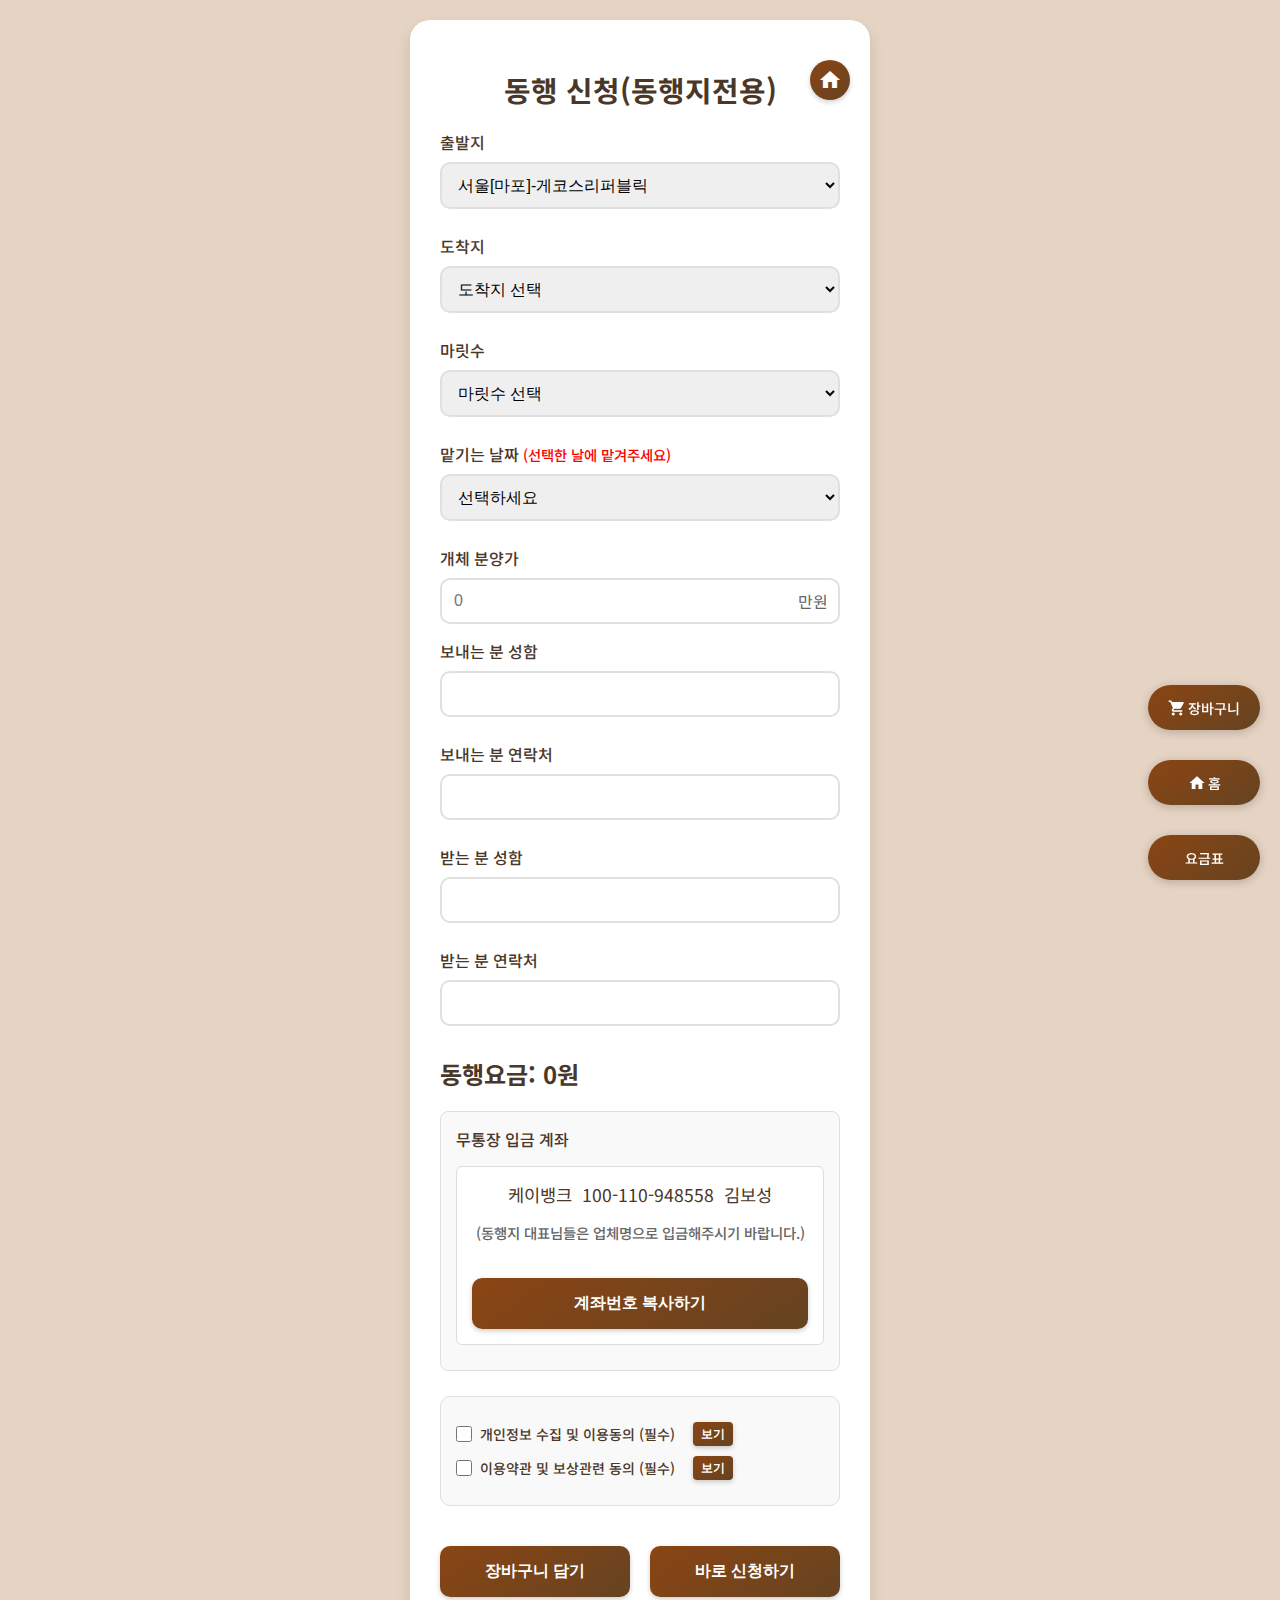
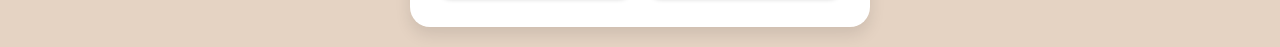
==== partner.html @ fe483f86 "Update partner.html" ====
<!DOCTYPE html>
<html lang="ko">
<head>
    <meta charset="UTF-8">
    <meta name="viewport" content="width=device-width, initial-scale=1.0">
    <title>동행 신청(동행지전용)</title>
    <link href="https://fonts.googleapis.com/css2?family=Noto+Sans+KR:wght@400;500;700&display=swap" rel="stylesheet">
    <link href="https://fonts.googleapis.com/icon?family=Material+Icons" rel="stylesheet">
    <style>
        :root {
            --main-bg: #e5d3c3;
            --form-bg: #ffffff;
            --button-gradient: linear-gradient(145deg, #8B4513, #654321);
            --text: #4a3728;
            --button-hover: linear-gradient(145deg, #654321, #8B4513);
            --accent: #ff8c42; /* 추가된 부분 */
        }

        body {
            font-family: 'Noto Sans KR', sans-serif;
            background-color: var(--main-bg);
            color: var(--text);
            margin: 0;
            padding: 0;
            display: flex;
            justify-content: center;
            align-items: center;
            min-height: 100vh;
        }

        .container {
            position: relative;
            background-color: var(--form-bg);
            padding: 30px;
            border-radius: 20px;
            box-shadow: 0 8px 16px rgba(0,0,0,0.1);
            width: 90%;
            max-width: 400px;
            margin: 20px;
        }

        h1 {
            font-size: 1.8em;
            margin-bottom: 20px;
            text-align: center;
            color: var(--text);
        }

        label {
            display: block;
            margin: 15px 0 8px;
            color: var(--text);
            font-weight: 500;
        }

        select, input[type="text"], input[type="tel"] {
            width: 100%;
            padding: 12px;
            margin-bottom: 10px;
            border: 2px solid #e0e0e0;
            border-radius: 10px;
            box-sizing: border-box;
            font-size: 16px;
            transition: all 0.3s ease;
        }

        select:focus, input:focus {
            border-color: var(--accent);
            outline: none;
            box-shadow: 0 0 0 3px rgba(255,140,66,0.2);
        }

        button {
            width: 100%;
            padding: 15px;
            background: var(--button-gradient);
            color: white;
            border: none;
            border-radius: 10px;
            cursor: pointer;
            font-size: 16px;
            font-weight: 600;
            transition: all 0.3s ease;
            margin-top: 20px;
            box-shadow: 0 2px 5px rgba(0,0,0,0.2);
        }

        button:hover {
            background: var(--button-hover);
            transform: translateY(-2px);
            box-shadow: 0 4px 8px rgba(0,0,0,0.3);
        }

        .view-terms {
            margin-left: 10px;
            padding: 2px 8px;
            background: var(--button-gradient);
            color: white;
            border: none;
            border-radius: 4px;
            font-size: 12px;
            cursor: pointer;
            transition: all 0.3s ease;
            width: auto;
            height: 24px;
            line-height: 20px;
            margin-top: 0;
        }

        .account-info {
            margin: 15px 0 25px;
            padding: 15px;
            background-color: #f9f9f9;
            border: 1px solid #e0e0e0;
            border-radius: 8px;
        }

        .account-info p {
            margin: 0 0 15px 0;
            font-weight: 500;
        }

        .copy-account {
            margin: 10px 0;
            padding: 15px;
            background-color: white;
            border: 1px solid #ddd;
            border-radius: 6px;
        }

        .account-number {
            display: flex;
            justify-content: center;
            align-items: center;
            gap: 10px;
            margin-bottom: 15px;
            font-size: 1.1em;
        }

        .account-notice {
            text-align: center;
            color: #666;
            margin: 5px 0 10px;
            font-size: 0.9em;
        }

        .price-input-container {
            position: relative;
            display: flex;
            align-items: center;
            margin-bottom: 10px;
        }

        .price-input-container input {
            margin-bottom: 0;
            padding-right: 45px;
        }

        .price-unit {
            position: absolute;
            right: 12px;
            color: #666;
        }

        .terms-container {
            margin: 20px 0;
            padding: 15px;
            border: 1px solid #e0e0e0;
            border-radius: 10px;
            background-color: #f9f9f9;
        }

        .terms-item {
            margin: 10px 0;
            display: flex;
            align-items: center;
            gap: 8px;
        }

        .terms-item input[type="checkbox"] {
            margin: 0;
            width: 16px;
            height: 16px;
        }

        .terms-item label {
            margin: 0;
            font-size: 14px;
        }

        .modal {
            display: none;
            position: fixed;
            top: 0;
            left: 0;
            width: 100%;
            height: 100%;
            background-color: rgba(0,0,0,0.5);
            z-index: 1000;
        }

        .modal-content {
            position: relative;
            background-color: #fff;
            margin: 2% auto;
            padding: 20px;
            width: 80%;
            max-width: 500px;
            border-radius: 10px;
            max-height: 80vh;
            overflow-y: auto;
        }

        .modal-close-btn {
            position: sticky;
            bottom: 0;
            width: 100%;
            padding: 15px;
            background: var(--button-gradient);
            color: white;
            border: none;
            border-radius: 10px;
            cursor: pointer;
            margin-top: 20px;
        }

        .modal-text {
            margin-bottom: 20px;
            padding-bottom: 20px;
        }

        @media screen and (max-width: 768px) {
            .container {
                width: 95%;
                margin: 10px auto;
                padding: 20px 15px;
            }

            body {
                padding: 10px 0;
            }

            h1 {
                font-size: 1.6em;
                margin-top: 25px;
            }

            select, input[type="text"], input[type="tel"] {
                padding: 10px;
                font-size: 14px;
            }

            .home-button {
                width: 35px;
                height: 35px;
                top: 15px;
                right: 15px;
            }

            .material-icons {
                font-size: 20px;
            }

            .modal-content {
                width: 95%;
                margin: 10px auto;
                padding: 15px;
                max-height: 85vh;
            }

            .account-info {
                padding: 12px;
                margin: 12px 0 20px;
            }

            .terms-container {
                padding: 12px;
                margin: 15px 0;
            }

            .confirmation-notice {
                padding: 15px;
                margin: 15px 0;
            }

            button {
                padding: 12px;
            }

            .view-terms {
                padding: 1px 6px;
                height: 22px;
            }
        }

        @media screen and (max-width: 320px) {
            .container {
                padding: 15px 10px;
            }

            h1 {
                font-size: 1.4em;
            }

            select, input[type="text"], input[type="tel"] {
                font-size: 13px;
            }
        }

        .close {
            position: absolute;
            right: 20px;
            top: 20px;
            font-size: 28px;
            font-weight: bold;
            cursor: pointer;
        }

        .modal-buttons {
            position: sticky;
            bottom: 0;
            background: white;
            padding-top: 15px;
            margin-top: 20px;
            border-top: 1px solid #eee;
        }

        .confirmation-notice {
            margin: 20px 0;
            padding: 20px;
            background: #fff;
            border-radius: 10px;
            border: 1px solid #e0e0e0;
        }

        .notice-list {
            margin-bottom: 20px;
        }

        .notice-item {
            margin-bottom: 12px;
            line-height: 1.5;
            color: #333;
            padding-left: 20px;
            position: relative;
        }

        .notice-item:last-child {
            margin-bottom: 0;
        }

        .confirm-checkbox {
            margin-top: 15px;
            padding-top: 15px;
            border-top: 1px solid #eee;
        }

        .checkbox-label {
            display: flex;
            align-items: center;
            gap: 10px;
            cursor: pointer;
        }

        .checkbox-label input[type="checkbox"] {
            width: 18px;
            height: 18px;
        }

        .checkbox-label span {
            font-weight: 500;
            color: #333;
        }

        .store-info {
            color: #ff0000;
            font-size: 0.9em;
            margin-top: 5px;
            margin-bottom: 15px;
        }

        .arrival-notice {
            color: #ff0000;
            font-size: 0.9em;
            margin-top: 5px;
            margin-bottom: 15px;
        }

        .home-button {
            position: absolute;
            top: 20px;
            right: 20px;
            background: var(--button-gradient);
            color: white;
            width: 40px;
            height: 40px;
            border-radius: 50%;
            display: flex;
            justify-content: center;
            align-items: center;
            cursor: pointer;
            box-shadow: 0 2px 5px rgba(0,0,0,0.2);
            transition: all 0.3s ease;
            border: none;
        }

        .home-button:hover {
            transform: translateY(-2px);
            box-shadow: 0 4px 8px rgba(0,0,0,0.3);
            background: var(--button-hover);
        }

        .material-icons {
            font-size: 24px;
        }

        .floating-buttons {
            position: fixed;
            right: 20px;
            bottom: 20px;
            display: flex;
            flex-direction: column;
            gap: 10px;
            z-index: 1000;
        }

        .floating-button {
            width: auto;
            height: 45px;
            padding: 0 20px;
            border-radius: 25px;
            background: var(--button-gradient);
            color: white;
            border: none;
            display: flex;
            justify-content: center;
            align-items: center;
            cursor: pointer;
            box-shadow: 0 2px 10px rgba(0,0,0,0.2);
            transition: all 0.3s ease;
            font-size: 14px;
            font-weight: 500;
            font-family: 'Noto Sans KR', sans-serif;
        }

        .floating-button .material-icons {
            font-size: 18px;
            margin-right: 2px;
        }

        .floating-button.apply-btn {
            width: auto;
            padding: 0 20px;
            font-size: 14px;
            font-weight: 500;
            font-family: 'Noto Sans KR', sans-serif;
        }

        @media screen and (min-width: 769px) {
            .floating-buttons {
                display: none;  /* PC에서는 숨김 */
            }
        }

        @media screen and (max-width: 768px) {
            .home-button {
                display: none;  /* 모바일에서는 기존 홈버튼 숨김 */
            }
            
            .floating-buttons {
                bottom: 30px;
                right: 20px;
            }

            .floating-button {
                height: 40px;
                padding: 0 15px;
            }

            .floating-button.apply-btn {
                height: 45px;
                padding: 0 15px;
            }

            .floating-button .material-icons {
                font-size: 20px;
            }
        }

        /* 기존 스타일... */
        
        .spinner-overlay {
            display: none;
            position: fixed;
            top: 0;
            left: 0;
            width: 100%;
            height: 100%;
            background-color: rgba(0, 0, 0, 0.5);
            z-index: 9999;
            justify-content: center;
            align-items: center;
        }

        .spinner {
            width: 50px;
            height: 50px;
            border: 5px solid #f3f3f3;
            border-top: 5px solid #8B4513;
            border-radius: 50%;
            animation: spin 1s linear infinite;
        }

        @keyframes spin {
            0% { transform: rotate(0deg); }
            100% { transform: rotate(360deg); }
        }

        .cart-button {
            background: var(--button-gradient);
            margin-right: 10px;
        }

        .cart-panel {
            display: none;
            position: fixed;
            right: 20px;
            top: 50%;
            transform: translateY(-50%);
            background: white;
            padding: 20px;
            border-radius: 10px;
            box-shadow: 0 0 15px rgba(0,0,0,0.2);
            max-width: 400px;
            max-height: 80vh;
            overflow-y: auto;
            z-index: 1000;
        }

        .cart-item {
            border-bottom: 1px solid #eee;
            padding: 10px 0;
            margin-bottom: 10px;
        }

        .cart-item-controls {
            display: flex;
            justify-content: flex-end;
            gap: 10px;
            margin-top: 10px;
        }

        .cart-badge {
            position: absolute;
            top: -5px;
            right: -5px;
            background: red;
            color: white;
            border-radius: 50%;
            width: 20px;
            height: 20px;
            display: flex;
            align-items: center;
            justify-content: center;
            font-size: 12px;
        }

        .cart-toggle {
            position: fixed;
            right: 20px;
            top: 50%;
            transform: translateY(-50%);
            background: var(--button-gradient);
            color: white;
            border: none;
            border-radius: 50%;
            width: 50px;
            height: 50px;
            cursor: pointer;
            display: flex;
            align-items: center;
            justify-content: center;
            z-index: 1001;
        }

        .progress-bar {
            display: none;
            position: fixed;
            top: 0;
            left: 0;
            width: 100%;
            height: 4px;
            background: #f0f0f0;
            z-index: 1002;
        }

        .progress-bar-fill {
            height: 100%;
            background: var(--accent);
            width: 0;
            transition: width 0.3s ease;
        }

        /* cart-toggle 버튼 스타일 수정 */
        .cart-toggle {
            display: none; /* 기본적으로 숨김 */
        }

        /* cart-panel 스타일 수정 */
        .cart-panel {
            display: none;
            position: fixed;
            left: 50%;
            top: 50%;
            transform: translate(-50%, -50%);
            background: white;
            padding: 20px;
            border-radius: 10px;
            box-shadow: 0 0 15px rgba(0,0,0,0.2);
            max-width: 90%;
            width: 400px;
            max-height: 80vh;
            overflow-y: auto;
            z-index: 1000;
        }

        /* floating-buttons 수정 */
        .floating-buttons {
            position: fixed;
            right: 20px;
            bottom: 20px;
            display: flex;
            flex-direction: column;
            gap: 10px;
            z-index: 1000;
        }

        .floating-button {
            width: auto;
            height: 45px;
            padding: 0 20px;
            border-radius: 25px;
            background: var(--button-gradient);
            color: white;
            border: none;
            display: flex;
            justify-content: center;
            align-items: center;
            cursor: pointer;
            box-shadow: 0 2px 10px rgba(0,0,0,0.2);
            transition: all 0.3s ease;
            font-size: 14px;
            font-weight: 500;
            font-family: 'Noto Sans KR', sans-serif;
        }

        .floating-button.cart-btn {
            order: -1; /* 장바구니 버튼을 맨 위로 */
        }

        @media screen and (max-width: 768px) {
            .cart-toggle {
                display: none; /* 기존 장바구니 토글 버튼 숨김 */
            }
            
            .floating-buttons {
                bottom: 30px;
                right: 20px;
            }

            .floating-button {
                height: 40px;
                padding: 0 15px;
            }

            .floating-button.cart-btn {
                height: 45px;
                padding: 0 15px;
            }
        }
    </style>
</head>
<body>
    <div class="progress-bar">
        <div class="progress-bar-fill"></div>
    </div>

    <div class="cart-panel">
        <h3>장바구니</h3>
        <div class="cart-items"></div>
        <div class="cart-total"></div>
        <button onclick="submitAllOrders()" class="modal-close-btn" style="margin-top: 20px;">전체 신청하기</button>
    </div>

    <div class="spinner-overlay">
        <div class="spinner"></div>
    </div>
    <div class="container">
        <button onclick="location.href='https://happymove.co.kr'" class="home-button">
            <span class="material-icons">home</span>
        </button>
        <h1>동행 신청(동행지전용)</h1>
        
        <label for="option1">출발지</label>
        <select id="option1" onchange="handleSelectionChange()">
            <option value="MT-MP-01">서울[마포]-게코스리퍼블릭</option>
            <option value="MT-GN-01">서울[강남]-게코스리퍼블릭</option>
            <option value="MT-EP-01">서울[은평]-더부쉬</option>
            <option value="MT-GSMG-01">서울[마곡]-파충류샵 갈눈</option>
            <option value="MT-YC-01">서울[양천]-렙타일가든</option>
            <option value="MT-GCG-01">서울[금천]-크레인</option>
            <option value="MT-GB-01">서울[강북]-렉사리움</option>
            <option value="MT-SBG-01">서울[성북]-렙타일인컬러</option>
            <option value="MT-IS-01">경기[일산]-크레방</option>
            <option value="MT-DYG-01">경기[덕양]-노랑너랑도마뱀</option>
            <option value="MT-GP-01">경기[김포]-게코피아2호점</option>
            <option value="MT-GR-01">경기[구리]-제이콥슨</option>
            <option value="MT-NYJ-01">경기[남양주]-플랜티멀</option>
            <option value="MT-SN-01">경기[성남]-렙타일아트뮤지엄 성남점</option>
            <option value="MT-SNBD-01">경기[분당]-비틀즈게코</option>
            <option value="MT-BC-01">경기[부천]-저스트팜</option>
            <option value="MT-SH-01">경기[시흥]-와이엔케이렙타일</option>
            <option value="MT-AS-01">경기[안산]-크레넬제이</option>
            <option value="MT-AYDA-01">경기[안양]-희온크레</option>
            <option value="MT-YI-01">경기[용인]-렙틸리스 용인점</option>
            <option value="MT-SW-01">경기[수원]-렙틸리스 수원AK점</option>
            <option value="MT-HS-01">경기[화성]-렙틸리스 화성점</option>
            <option value="MT-PT-01">경기[평택]-5G크레</option>
            <option value="MT-GY-01">인천[계양]-위드게코</option>
            <option value="MT-ND-01">인천[남동]-게코피아1호점</option>
            <option value="MT-SGRU-01">인천[서구]-도마뱀라이프 루원시티점</option>
            <option value="MT-CULA-01">인천[청라]-크레그램</option>
            <option value="GW-CC-01">강원[춘천]-핌프렙타일</option>
            <option value="CB-CJ-01">충북[청주]-킹크레</option>
            <option value="CN-CA-01">충남[천안]-링크쥬</option>
            <option value="DJ-SG-01">대전[서구]-히스</option>
            <option value="DJ-YS-01">대전[유성]-안녕도마뱀</option>
            <option value="GJ-BG-01">광주[북구]-렙타일아트뮤지엄 광주점</option>
            <option value="GJ-GSG-01">광주[광산구]-안녕크레 파충류샵</option>
            <option value="GJ-JJ-01">전북[전주]-플러스렙타일</option>
            <option value="JB-IKSAN-01">전북[익산]-방구석도마뱀</option>
            <option value="WD-WD-01">전남[완도]-쭌이네</option>
            <option value="YE-SC-01">전남[순천]-정글박스</option>
            <option value="YE-YS-01">전남[여수]-렙타일아트뮤지엄 여수점</option>
            <option value="DG-SS-01">대구[수성]-대구곤충마트</option>
            <option value="DG-SGGS-01">대구[서구]-렙타일아트뮤지엄 대구점</option>
            <option value="DG-DSG-01">대구[달성]-크레패밀리하우스</option>
            <option value="DG-GM-01">경북[구미]-렙타일아트뮤지엄 구미점</option>
            <option value="DG-GSS-01">경북[경산]-안경쓴도마뱀</option>
            <option value="BS-YS-01">경남[양산]-렙타일아트뮤지엄 양산점</option>
            <option value="UL-CW-01">경남[창원]-크레노바</option>
            <option value="UL-JJMD-01">경남[진주]-크레가치</option>
            <option value="UL-BG-01">울산[북구]-젤리팜코리아</option>
            <option value="BS-GJZ-01">부산[정관]-와우펫앤쥬 기장점</option>
            <option value="BS-BG-01">부산[북구]-파충류샵</option>
            <option value="BS-BSJG-01">부산[부산진구]-나뭇잎마을 부산점</option>
            <option value="BS-HU-01">부산[해운대]-렙토날드</option>                                    
            <option value="JJ-JJ-01">제주[제주]-렙타일아트뮤지엄 제주점</option>
            
            
            
        </select>
        <div id="store1Info" class="store-info"></div>

        <label for="option2">도착지</label>
        <select id="option2" onchange="handleSelectionChange()">
            <option value="">도착지 선택</option>
            <option value="MT-MP-01">서울[마포]-게코스리퍼블릭</option>
            <option value="MT-GN-01">서울[강남]-게코스리퍼블릭</option>
            <option value="MT-EP-01">서울[은평]-더부쉬</option>
            <option value="MT-GSMG-01">서울[마곡]-파충류샵 갈눈</option>
            <option value="MT-YC-01">서울[양천]-렙타일가든</option>
            <option value="MT-GCG-01">서울[금천]-크레인</option>
            <option value="MT-GB-01">서울[강북]-렉사리움</option>
            <option value="MT-SBG-01">서울[성북]-렙타일인컬러</option>
            <option value="MT-IS-01">경기[일산]-크레방</option>
            <option value="MT-DYG-01">경기[덕양]-노랑너랑도마뱀</option>
            <option value="MT-GP-01">경기[김포]-게코피아2호점</option>
            <option value="MT-GR-01">경기[구리]-제이콥슨</option>
            <option value="MT-NYJ-01">경기[남양주]-플랜티멀</option>
            <option value="MT-SN-01">경기[성남]-렙타일아트뮤지엄 성남점</option>
            <option value="MT-SNBD-01">경기[분당]-비틀즈게코</option>
            <option value="MT-BC-01">경기[부천]-저스트팜</option>
            <option value="MT-SH-01">경기[시흥]-와이엔케이렙타일</option>
            <option value="MT-AS-01">경기[안산]-크레넬제이</option>
            <option value="MT-AYDA-01">경기[안양]-희온크레</option>
            <option value="MT-YI-01">경기[용인]-렙틸리스 용인점</option>
            <option value="MT-SW-01">경기[수원]-렙틸리스 수원AK점</option>
            <option value="MT-HS-01">경기[화성]-렙틸리스 화성점</option>
            <option value="MT-PT-01">경기[평택]-5G크레</option>
            <option value="MT-GY-01">인천[계양]-위드게코</option>
            <option value="MT-ND-01">인천[남동]-게코피아1호점</option>
            <option value="MT-SGRU-01">인천[서구]-도마뱀라이프 루원시티점</option>
            <option value="MT-CULA-01">인천[청라]-크레그램</option>
            <option value="GW-CC-01">강원[춘천]-핌프렙타일</option>
            <option value="CB-CJ-01">충북[청주]-킹크레</option>
            <option value="CN-CA-01">충남[천안]-링크쥬</option>
            <option value="DJ-SG-01">대전[서구]-히스</option>
            <option value="DJ-YS-01">대전[유성]-안녕도마뱀</option>
            <option value="GJ-BG-01">광주[북구]-렙타일아트뮤지엄 광주점</option>
            <option value="GJ-GSG-01">광주[광산구]-안녕크레 파충류샵</option>
            <option value="GJ-JJ-01">전북[전주]-플러스렙타일</option>
            <option value="JB-IKSAN-01">전북[익산]-방구석도마뱀</option>
            <option value="WD-WD-01">전남[완도]-쭌이네</option>
            <option value="YE-SC-01">전남[순천]-정글박스</option>
            <option value="YE-YS-01">전남[여수]-렙타일아트뮤지엄 여수점</option>
            <option value="DG-SS-01">대구[수성]-대구곤충마트</option>
            <option value="DG-SGGS-01">대구[서구]-렙타일아트뮤지엄 대구점</option>
            <option value="DG-DSG-01">대구[달성]-크레패밀리하우스</option>
            <option value="DG-GM-01">경북[구미]-렙타일아트뮤지엄 구미점</option>
            <option value="DG-GSS-01">경북[경산]-안경쓴도마뱀</option>
            <option value="BS-YS-01">경남[양산]-렙타일아트뮤지엄 양산점</option>
            <option value="UL-CW-01">경남[창원]-크레노바</option>
            <option value="UL-JJMD-01">경남[진주]-크레가치</option>
            <option value="UL-BG-01">울산[북구]-젤리팜코리아</option>
            <option value="BS-GJZ-01">부산[정관]-와우펫앤쥬 기장점</option>
            <option value="BS-BG-01">부산[북구]-파충류샵</option>
            <option value="BS-BSJG-01">부산[부산진구]-나뭇잎마을 부산점</option>
            <option value="BS-HU-01">부산[해운대]-렙토날드</option>                                    
            <option value="JJ-JJ-01">제주[제주]-렙타일아트뮤지엄 제주점</option>
            
            
        </select>
        <div id="store2Info" class="store-info"></div>

        <label for="option3">마릿수</label>
        <select id="option3" onchange="handleSelectionChange()">
            <option value="">마릿수 선택</option>
            <option value="1">1마리</option>
            <option value="2">2마리</option>
            <option value="3">3마리</option>
            <option value="4">4마리</option>
            <option value="5-20">5~20마리</option>
        </select>

        <label for="sendDate">맡기는 날짜 <span style="color: #ff0000; font-size: 0.9em;">(선택한 날에 맡겨주세요)</span></label>
        <select id="sendDate" required>
            <option value="">맡기는 날짜 선택</option>
        </select>
        <div id="arrivalNotice" class="arrival-notice"></div>

        <label for="salePrice">개체 분양가</label>
        <div class="price-input-container">
            <input type="text" id="salePrice" placeholder="0" oninput="formatSalePrice(this)" required>
            <span class="price-unit">만원</span>
        </div>

        <label for="senderName">보내는 분 성함</label>
        <input type="text" id="senderName" required>

        <label for="senderPhone">보내는 분 연락처</label>
        <input type="tel" id="senderPhone" oninput="autoHyphen(this)" required>

        <label for="receiverName">받는 분 성함</label>
        <input type="text" id="receiverName" required>

        <label for="receiverPhone">받는 분 연락처</label>
        <input type="tel" id="receiverPhone" oninput="autoHyphen(this)" required>

        <h2 id="priceDisplay">동행요금: 0원</h2>
        
        <div class="account-info">
            <p>무통장 입금 계좌</p>
            <div class="copy-account">
                <div class="account-number">
                    <span>케이뱅크</span>
                    <span id="accountNumber">100-110-948558</span>
                    <span>김보성</span>
                </div>
                <p class="account-notice">(동행지 대표님들은 업체명으로 입금해주시기 바랍니다.)</p>
                <button onclick="copyAccount()" class="copy-btn">계좌번호 복사하기</button>
            </div>
        </div>

        <div class="terms-container">
            <div class="terms-item">
                <input type="checkbox" id="privacyCheck" required>
                <label for="privacyCheck">개인정보 수집 및 이용동의 (필수)</label>
                <button type="button" class="view-terms" onclick="openPrivacyModal()">보기</button>
            </div>
            <div class="terms-item">
                <input type="checkbox" id="termsCheck" required>
                <label for="termsCheck">이용약관 및 보상관련 동의 (필수)</label>
                <button type="button" class="view-terms" onclick="openTermsModal()">보기</button>
            </div>
        </div>

        <div style="display: flex; gap: 10px;">
            <button type="button" class="cart-button" onclick="addToCart()">장바구니 담기</button>
            <button type="button" onclick="showConfirmationModal()">바로 신청하기</button>
        </div>
    </div>
    <!-- 모달 창들 -->
    <div id="privacyModal" class="modal">
        <div class="modal-content">
            <span class="close" onclick="closePrivacyModal()">&times;</span>
            <h2>개인정보 수집과 이용에 대한 동의</h2>
            <div class="modal-text">
                <p>동행 신청 관련하여 개인정보 수집과 이용에 관한 동의를 받고자 합니다.</p>
                <p><strong>수집하는 자:</strong> 동행</p>
                <p><strong>개인정보 수집 및 이용 목적:</strong> 동행 서비스 이용</p>
                <p><strong>수집하는 개인정보 항목:</strong> 보내는 분 이름, 보내는 분 연락처, 받는 분 이름, 받는 분 연락처</p>
                <p><strong>개인정보 보유 및 이용 기간:</strong> 수집 일로부터 300일</p>
                <p class="notice">※ 귀하께서는 동의하지 않을 권리가 있습니다. 동의하지 않을 경우 서비스 이용이 제한됨을 알려드립니다.</p>
            </div>
            <button type="button" class="modal-close-btn" onclick="closePrivacyModal()">닫기</button>
        </div>
    </div>

    <div id="termsModal" class="modal">
        <div class="modal-content">
            <span class="close" onclick="closeTermsModal()">&times;</span>
            <h2>이용약관 및 보상관련 동의</h2>
            <div class="modal-text">
                <div class="terms-section">
                    <!-- 기본 약관 카테고리 -->
                    <h3>제1장 기본 약관</h3>
                    <div class="basic-terms">
                        <h4>제1조 (목적)</h4>
                        <p>본 약관은 동행(이하 "회사")이 제공하는 동행 서비스(이하 "서비스")의 이용조건 및 절차, 회사와 이용자의 권리, 의무 및 책임사항을 규정함을 목적으로 합니다.</p>
                        
                        <h4>2조 (용어의 정의)</h4>
                        <p>"동행 서비스"란 회사가 제공하는 파충류 운송 중개서비스를 의미합니다.</p>
                        
                        <h4>제3조 (약관의 효력 및 변경)</h4>
                        <ul>
                            <li>본 약관은 서비스를 이용하고자 하는 모든 이용자에 대하여 그 효력을 발생합니다.</li>
                            <li>회사는 약관의 내용을 변경할 수 있으며, 변경된 약관은 공지사항을 통하여 공시합니다.</li>
                        </ul>
                        
                        <h4>제4조 (이용자의 의무)</h4>
                        <ul>
                            <li>이용자는 신청 시 정확한 정보를 제공해야 합니다.</li>
                            <li>이용자는 동물의 안전한 운송을 위해 필요한 정보를 제공해야 합니다.</li>
                            <li>이용자는 서비스 요금을 성실히 납부해야 합니다.</li>
                        </ul>
                        
                        <h4>제5조 (서비스 이용)</h4>
                        <ul>
                            <li>서비스 신청은 온라인으로 진행됩니다.</li>
                            <li>동행 정은 회사의 운영 일정에 따라 제한될 수 있습니다.</li>
                            <li>천재지변, 기상 악화 등의 불가항력적인 사유로 서비스가 제한될 수 있습니다.</li>
                        </ul>
                    </div>

                    <!-- 보상 관련 약관 -->
                    <h3>제2장 서비스 이용 약관 - 책임 및 보상 관련 규정</h3>
                    <div class="compensation-terms">
                        <h4>1. 보상 기준</h4>
                        <p>서비스 과정에서 회사의 고의 과실 또는 중대한 주의(예: 온 유지 실패, 분실, 압박 등)로 인한 개체의 폐사에 대해서는, 거래 시 분양가와 사용자가 입력한 개체 가격 중 낮은 금액을 기준으로 보상합니다. 다만, 보상 금액은 한 주문 당 최대 200만 원을 초과하지 않습니다.</p>

                        <h4>2. 보상 제외 항</h4>
                        <p>다음과 같은 경우에는 보상이 이루어지지 않습니다:</p>
                        <ul>
                            <li>사용자가 개체의 상태를 위로 기재한 경우</li>
                            <li>개체의 선천적 질병이나 기형으로 인한 문제</li>
                            <li>천재지변, 전쟁, 폭동 등 불가항력적 사유로 인한 손실</li>
                        </ul>

                        <h4>3. 보상 청구 절차</h4>
                        <p>보상 청구는 개체 수령 후 24시간 이내에 이루어져야 하며, 수의사의 소견서 등 관련 증빙 자료를 함께 제출해야 합니다.</p>

                        <h4>4. 책임의 한계</h4>
                        <p>사용자는 픽업 이전과 목적지 도착 후의 개체 상태와 관련된 문제에 대 책임을 지며, 인 및 수령 시 개체의 건강 상태를 반드시 확해야 합니다.</p>

                        <h4>5. 건강 이상 개체 운송 제한</h4>
                        <p>픽업 시점에 건강에 상이 있는 것으로 보이는 개체는 동행 서비스를 제공하지 않으며, 해당 개체에 대한 보상은 이루어지지 않습니다.</p>

                        <h4>6. 동행지 보관 요금 관련 안내</h4>
                        <p>회사가 안내한 일정을 준수하지 않아 동행지에 개체를 추가로 보관하게 될 경우, 해당 동행지의 호텔링 서비스 요금 및 기준이 적용되며, 이에 대한 비용 부담은 회사의 책임이 아닙니다.</p>
                    </div>
                </div>
            </div>
            <button type="button" class="modal-close-btn" onclick="closeTermsModal()">닫기</button>
        </div>
    </div>

    <!-- 최종 확인 모달 추가 -->
    <div id="confirmationModal" class="modal">
        <div class="modal-content">
            <span class="close" onclick="closeConfirmationModal()">&times;</span>
            <h2>신청 내용 확인</h2>
            <div class="modal-text">
                <p><strong>출발지:</strong> <span id="confirm-departure"></span></p>
                <p><strong>도착지:</strong> <span id="confirm-arrival"></span></p>
                <p><strong>마릿수:</strong> <span id="confirm-quantity"></span></p>
                <p><strong>맡기는 날짜:</strong> <span id="confirm-date"></span></p>
                <p><strong>개체 분양가:</strong> <span id="confirm-price"></span>만원</p>
                <p><strong>보내는 분:</strong> <span id="confirm-sender"></span></p>
                <p><strong>보내는 분 연락처:</strong> <span id="confirm-sender-phone"></span></p>
                <p><strong>받는 분:</strong> <span id="confirm-receiver"></span></p>
                <p><strong>받는 분 연락처:</strong> <span id="confirm-receiver-phone"></span></p>
                <p><strong>동행요금:</strong> <span id="confirm-fee"></span></p>
            </div>
            <div class="confirmation-notice">
                <h3 style="color: red; margin-bottom: 15px;">※ 필수 확인사항</h3>
                <div class="notice-list">
                    <div class="notice-item">✓ 입력하신 정보가 모두 정확한지 확인해주세요.</div>
                    <div class="notice-item">✓ 개체 픽업 시 건강 이상이 확인될 경우, 픽업이 불가하며 예약금 환불이 어려운 점 양해 부탁드립니다.</div>
                    <div class="notice-item">✓ 델리컵(푸딩컵)에 맡기실 경우, 반드시 숨구멍을 뚫어주세요.</div>
                    <div class="notice-item">✓ 개체 맡기는 날은 월요일, 금요일에만 맡겨주셔야 하며, 동행지가 휴무일 경우 그 전날까지도 가능합니다. 그 이외의 경우 동행지에 따른 호텔링비가 청구됩니다.</div>
                    <div class="notice-item">✓ 개체를 맡기거나 찾으실 때는 동행지의 영업 시간을 미리 확인 후 방문하시는 것을 추천드립니다.</div>
                </div>
                <div class="confirm-checkbox">
                    <label class="checkbox-label">
                        <input type="checkbox" id="confirmCheck" required>
                        <span>위 필수 확인항 모두 확인하였으며 이에 동의합니다.</span>
                    </label>
                </div>
            </div>
            <div class="modal-buttons">
                <button type="button" class="modal-close-btn" onclick="finalSubmit()">확인 및 신청</button>
                <button type="button" class="modal-close-btn" onclick="closeConfirmationModal()" style="background: #666;">취소</button>
            </div>
        </div>
    </div>

    <div class="floating-buttons">
        <button onclick="toggleCart()" class="floating-button cart-btn">
            <span class="material-icons">shopping_cart</span>
            장바구니
            <span class="cart-badge" style="display: none;">0</span>
        </button>
        <button onclick="location.href='https://happymove.co.kr'" class="floating-button">
            <span class="material-icons">home</span>홈
        </button>
        <button onclick="location.href='https://bstking123.github.io/happymove/price.html'" class="floating-button">
            요금표
        </button>
    </div>

    <!-- 계좌 입금 안내 모달 추가 -->
    <div id="accountModal" class="modal">
        <div class="modal-content">
            <span class="close" onclick="closeAccountModal()">&times;</span>
            <h2>동행 신청이 완료되었습니다.</h2>
            <div class="modal-text">
                <div class="account-info" style="margin-top: 20px;">
                    <p style="font-size: 1.1em; font-weight: bold; color: #8B4513;">아래 계좌로 동행요금 <span style="color: #ff0000;">0원</span>을 입금해주세요.</p>
                    <div class="copy-account" style="margin: 20px 0;">
                        <div class="account-number">
                            <span>케이뱅크</span>
                            <span id="modalAccountNumber">100-110-948558</span>
                            <span>김보성</span>
                        </div>
                        <p class="account-notice">(동행지 대표님들은 업체명으로 입금해주시기 바랍니다.)</p>
                        <button onclick="copyAccount()" class="modal-close-btn" style="margin-top: 15px;">계좌번호 복사하기</button>
                    </div>
                    <p style="color: #ff0000; margin-top: 20px;">※ 입금 확인 후 동행이 진행됩니다.</p>
                </div>
            </div>
            <div class="modal-buttons">
                <button type="button" class="modal-close-btn" onclick="closeAccountModal()">확인</button>
            </div>
        </div>
    </div>

    <script>
        // 폼 데이터 자동 저장
        let saveTimeout;
        function autoSaveForm() {
            clearTimeout(saveTimeout);
            saveTimeout = setTimeout(() => {
                try {
                    const formData = {
                        option1: document.getElementById('option1')?.value || '',
                        option2: document.getElementById('option2')?.value || '',
                        option3: document.getElementById('option3')?.value || '',
                        sendDate: document.getElementById('sendDate')?.value || '',
                        salePrice: document.getElementById('salePrice')?.value || '',
                        senderName: document.getElementById('senderName')?.value || '',
                        senderPhone: document.getElementById('senderPhone')?.value || '',
                        receiverName: document.getElementById('receiverName')?.value || '',
                        receiverPhone: document.getElementById('receiverPhone')?.value || ''
                    };
                    localStorage.setItem('donghaengFormData', JSON.stringify(formData));
                    
                    const saveStatus = document.querySelector('.save-status');
                    if (saveStatus) {
                        saveStatus.style.display = 'block';
                        setTimeout(() => {
                            if (saveStatus) {  // 타이머 실행 시점에도 존재하는지 확인
                                saveStatus.style.display = 'none';
                            }
                        }, 2000);
                    }
                } catch (error) {
                    console.error('자동 저장 중 오류 발생:', error);
                }
            }, 1000);
        }

        // 폼 데이터 복구
        function restoreFormData() {
            const savedData = localStorage.getItem('donghaengFormData');
            if (savedData) {
                const formData = JSON.parse(savedData);
                Object.keys(formData).forEach(key => {
                    const element = document.getElementById(key);
                    if (element) element.value = formData[key];
                });
                handleSelectionChange();
            }
        }

        // 날짜 옵션 설정
        function setupDateOptions() {
            const dateSelect = document.getElementById('sendDate');
            const option1 = document.getElementById('option1');
            const option2 = document.getElementById('option2');
            const today = new Date();
            today.setHours(0, 0, 0, 0);
            
            // twoWeeksLater 변수를 함수 시작 부분에서 정의
            const twoWeeksLater = new Date(today);
            twoWeeksLater.setDate(today.getDate() + 14);
            
            dateSelect.innerHTML = '<option value="">선택하세요</option>';

            function isJejuDeparture() {
                return option1.value.startsWith('JJ-');
            }

            function isJejuArrival() {
                return option2.value.startsWith('JJ-');
            }

            function isWandoYeosuInvolved() {
                return option1.value.startsWith('WD-') || option2.value.startsWith('WD-') ||
                       option1.value.startsWith('YE-') || option2.value.startsWith('YE-');
            }

            function isBlockedDate(date) {
                // 설연휴는 이미 지났으므로 제거
                
                // 2025년 3월 7일 차단 (이미 1회 운송 완료) - 제주도 출발이나 도착인 경우에만
                if (date.getFullYear() === 2025 && 
                    date.getMonth() === 2 && // JavaScript에서 월은 0부터 시작 (3월은 2)
                    date.getDate() === 7 && 
                    (isJejuDeparture() || isJejuArrival())) {
                    return true;
                }
                
                // 2025년 3월 9일 차단 - 제주도 출발인 경우에만
                if (date.getFullYear() === 2025 && 
                    date.getMonth() === 2 && // JavaScript에서 월은 0부터 시작 (3월은 2)
                    date.getDate() === 9 && 
                    isJejuDeparture()) {
                    return true;
                }
                
                return false;
            }

            const daysToShow = 30; // 모든 지역 한 달(30일)로 통일

            function isWandoToJeju() {
                return option1.value.startsWith('WD-') && option2.value.startsWith('JJ-');
            }

            // 제주 도착 시 출발지의 휴무일을 확인하는 함수
            function getDepartureHoliday() {
                const option1Value = option1.value;
                return storeInfo[option1Value]?.holiday;
            }

            function isFirstFridayOfMonth(date) {
                const firstDayOfMonth = new Date(date.getFullYear(), date.getMonth(), 1);
                let firstFriday = new Date(firstDayOfMonth);
                
                // 첫 번째 금요일 찾기
                while (firstFriday.getDay() !== 5) {
                    firstFriday.setDate(firstFriday.getDate() + 1);
                }
                
                // 이번 달의 첫 금요일이 둘째 주에 있는 경우
                if (Math.ceil((firstFriday.getDate() + firstDayOfMonth.getDay()) / 7) > 1) {
                    // 지난 달의 마지막 금요일 찾기
                    const lastDayOfPrevMonth = new Date(date.getFullYear(), date.getMonth(), 0);
                    let lastFridayOfPrevMonth = new Date(lastDayOfPrevMonth);
                    while (lastFridayOfPrevMonth.getDay() !== 5) {
                        lastFridayOfPrevMonth.setDate(lastFridayOfPrevMonth.getDate() - 1);
                    }
                    firstFriday = lastFridayOfPrevMonth;
                }
                
                return date.getDate() === firstFriday.getDate() &&
                       date.getMonth() === firstFriday.getMonth() &&
                       date.getFullYear() === firstFriday.getFullYear();
            }

            // 제주도 도착 시 출발지에 따른 날짜 체크
            function checkJejuArrivalDate(date) {
                const day = date.getDay();
                
                // 이번 주 마지막 날짜 계산 (현재 기준 이번 주 토요일까지)
                const today = new Date();
                const dayOfWeek = today.getDay(); // 0: 일요일, 6: 토요일
                const daysUntilEndOfWeek = 6 - dayOfWeek; // 이번 주 토요일까지 남은 일수
                const endOfThisWeek = new Date(today);
                endOfThisWeek.setDate(today.getDate() + daysUntilEndOfWeek);
                
                // 이번 주까지는 모든 상점이 금요일에만 맡길 수 있음
                if (date <= endOfThisWeek) {
                    return (day === 5 && isSecondOrFourthWeek(date)); // 금요일만 허용
                } else {
                    // 다음 주부터는 그룹에 따라 목요일 또는 금요일에 맡길 수 있음
                    if (isGroup1Shop()) {
                        return (day === 4 && isSecondOrFourthWeek(date)); // 목요일(1그룹)
                    } else {
                        return (day === 5 && isSecondOrFourthWeek(date)); // 금요일(2그룹)
                    }
                }
            }

            for(let i = 0; i < daysToShow; i++) {
                const date = new Date(today.getTime() + (i * 24 * 60 * 60 * 1000));
                
                if (isBlockedDate(date)) {
                    continue;
                }

                const day = date.getDay();
                let shouldAdd = false;

                // 제주도 출발인 경우
                if (isJejuDeparture()) {
                    // 가장 최근 2,4주차 목/금요일 이후의 첫 일요일만 허용
                    // 날짜가 일요일이면서 둘째, 넷째 주인지 확인
                    if (day === 0) {
                        // 이 일요일 날짜의 직전 목요일과 금요일 날짜 생성
                        const prevThursday = new Date(date);
                        prevThursday.setDate(date.getDate() - 3); // 일요일(0)에서 3일 전은 목요일(4)
                        
                        const prevFriday = new Date(date);
                        prevFriday.setDate(date.getDate() - 2); // 일요일(0)에서 2일 전은 금요일(5)
                        
                        // 직전 목요일이 2,4주차이거나 직전 금요일이 2,4주차인 경우만 허용
                        shouldAdd = (isSecondOrFourthWeek(prevThursday) || isSecondOrFourthWeek(prevFriday));
                    } else {
                        shouldAdd = false;
                    }
                }
                // 제주도 도착인 경우
                else if (isJejuArrival()) {
                    shouldAdd = checkJejuArrivalDate(date);
                }
                // 기타 모든 지역의 경우
                else {
                    // 이번 주 마지막 날짜 계산 (현재 기준 이번 주 토요일까지)
                    const today = new Date();
                    const dayOfWeek = today.getDay(); // 0: 일요일, 6: 토요일
                    const daysUntilEndOfWeek = 6 - dayOfWeek; // 이번 주 토요일까지 남은 일수
                    const endOfThisWeek = new Date(today);
                    endOfThisWeek.setDate(today.getDate() + daysUntilEndOfWeek);
                    
                    // 이번 주까지는 모든 상점이 금요일에만 맡길 수 있음 (진주는 예외)
                    if (date <= endOfThisWeek) {
                        // 진주 출발일 경우 이번 주 금요일은 제외
                        if (option1.value === "UL-JJMD-01") {
                            shouldAdd = false; // 진주 출발은 이번 주 금요일 선택 불가
                        } else {
                            shouldAdd = (day === 5); // 금요일만 허용
                        }
                    } else {
                        // 다음 주부터는 그룹에 따라 목요일 또는 금요일에 맡길 수 있음
                        if (isGroup1Shop()) {
                            shouldAdd = (day === 4); // 목요일(1그룹)
                        } else {
                            shouldAdd = (day === 5); // 금요일(2그룹)
                        }
                    }
                }

                if (shouldAdd) {
                    addDateOption(date);
                }
            }
        }

        function addDateOption(date) {
            const dateSelect = document.getElementById('sendDate');
            const option = document.createElement('option');
            const year = date.getFullYear();
            const month = String(date.getMonth() + 1).padStart(2, '0');
            const day = String(date.getDate()).padStart(2, '0');
            const dayNames = ['일', '월', '화', '수', '목', '금', '토'];
            
            option.value = `${year}-${month}-${day}`;
            option.text = `${month}월 ${day}일(${dayNames[date.getDay()]})`;
            dateSelect.appendChild(option);
        }

        function formatSalePrice(input) {
            // 숫자만 추출
            let value = input.value.replace(/[^0-9]/g, '');
            
            // 앞자리 0 제거
            value = value.replace(/^0+/, '');
            
            // 값이 비어있으면 0으로 설정
            if (value === '') {
                value = '0';
            }
            
            // 콤 추가
            value = value.replace(/\B(?=(\d{3})+(?!\d))/g, ',');
            
            input.value = value;
        }
        // 가격 계산 로직
        function updatePrice() {
            const option1 = document.getElementById('option1').value;
            const option2 = document.getElementById('option2').value;
            const option3 = document.getElementById('option3').value;
            let price = 0;

            if (!option1 || !option2) {
                document.getElementById("priceDisplay").innerText = "동행요금: 0원";
                return;
            }
            
            const priceMatrix = {
                // 수도권 연결
                "MT": {
                    "MT": 10000,    // 수도권 내부
                    "GW": 14000,    // 수도권 ↔ 강원
                    "CB": 12000,    // 수도권 ↔ 충북
                    "CN": 10000,
                    "DJ": 10000,    // 수도권 ↔ 대전
                    "GJ": 14000,    // 수도권 ↔ 광주/전주
                    "DG": 14000,    // 수도권 ↔ 대구/경북
                    "BS": 20000,    // 수도권 ↔ 부산/경남
                    "UL": 24000     // 수도권 ↔ 울산
                },
                // 충북 연결 추가
                "CB": {
                    "GW": 14000, 
                    "CN": 10000,  // 충북 ↔ 강원
                    "DJ": 10000,    // 충북 ↔ 대전
                    "GJ": 14000,    // 충북 ↔ 광주/전주
                    "DG": 14000,    // 충북 ↔ 대구/경북
                    "BS": 20000,    // 충북 ↔ 부산/경남
                    "UL": 20000     // 충북 ↔ 울산
                },
                "CN": {
                    "GW": 14000,
                    "CN": 10000,    // 충북 ↔ 강원
                    "DJ": 10000,    // 충북 ↔ 대전
                    "GJ": 14000,
                    "DG": 14000,    // 충북 ↔ 대구/경북
                    "BS": 20000,    // 충북 ↔ 부산/경남
                    "UL": 20000     // 충북 ↔ 울산
            },
                // 강원 연결
                "GW": {
                    "DJ": 16000,    // 강원 ↔ 대전
                    "GJ": {         // 강원 ↔ 광주/전주 차등 요금 설정
                        "GJ-BG-01": 24000,  // 강원 ↔ 광주
                        "GJ-GSG-01": 24000, // 강원 ↔ 광주
                        "GJ-JJ-01": 16000   // 강원 ↔ 전주
                    },
                    "DG": 20000,    // 강원 ↔ 대구/경북
                    "BS": 24000,    // 강원 ↔ 부산/경남
                    "UL": 24000     // 강원 ↔ 울산
                },
                // 대전 연결
                "DJ": {
                    "GJ": 10000,    // 대전 ↔ 광주/전주
                    "DG": 10000,    // 대전 ↔ 대구/경북
                    "BS": 16000,    // 대전 ↔ 부산/경남 (10,000원에서 16,000원으로 수정)
                    "UL": 20000     // 대전 ↔ 울산
                },
                // 광주/전주 연결
                "GJ": {
                    "GJ": 10000,    // 광주/전주 내부
                    "DG": 14000,    // 광주/전주 ↔ 대구/북
                    "BS": 14000,    // 광주/전주 ↔ 부산/경남
                    "UL": 20000     // 광주/전주 ↔ 울산 (14,000원에서 20,000원으로 수정)
                },
                // 대구/경북 연결
                "DG": {
                    "DG": 10000,    // 대구/경북 내부
                    "BS": 10000,    // 대구/경북 ↔ 부산/경남
                    "UL": 12000     // 대구/경북 ↔ 울산 (10,000원에서 12,000원으로 수정)
                },
                // 부산/경남 연결
                "BS": {
                    "BS": 10000,    // 부산/경남 내부
                    "UL": 10000     // 부산/경남 ↔ 울산
                },
                // 울산 내부
                "UL": {
                    "UL": 10000     // 울산 내부
                },
                // JB 권역 추가 (전주와 동일한 가격)
                "JB": {
                    "MT": 14000,    // 수도권 ↔ 전북
                    "GW": 16000,    // 강원 ↔ 전북
                    "CB": 14000,    // 충북 ↔ 전북
                    "CN": 14000,    // 충남 ↔ 전북
                    "DJ": 10000,    // 대전 ↔ 전북
                    "GJ": 10000,    // 광주 ↔ 전북
                    "DG": 14000,    // 대구/경북 ↔ 전북
                    "BS": 14000,    // 부산/경남 ↔ 전북
                    "UL": 20000,    // 울산 ↔ 전북
                    "JB": 10000     // 전북 내부
                }
            };

            if (option1 && option2) {
                // 지역 코드 추출
                const region1 = option1.split('-')[0];
                const region2 = option2.split('-')[0];

                // 제주 관련 요금
                if (region1 === "JJ" || region2 === "JJ") {
                    const otherRegion = region1 === "JJ" ? option2 : option1;
                    const otherCode = otherRegion.split('-')[0];
                    
                    if (otherCode === "GW") {  // 제주-춘천
                        price = 70000;
                    } else if (otherCode === "WD" || otherCode === "YE") {  // 제주-완도/여수
                        price = 64000;  // 제주-완도/여수 직통 요금
                    } else if (otherCode === "GJ") {
                        if (otherRegion === 'GJ-JJ-01') {  // 제주-전주
                            price = 42000 + 10000;
                        } else {
                            price = 50000;  // 제주-광주
                        }
                    } else {
                        // 제주-광주 + 광주에서 목적지까지의 요금
                        const gwangjuToDestination = priceMatrix["GJ"][otherCode] || priceMatrix[otherCode]["GJ"] || 0;
                        if (typeof gwangjuToDestination === 'number') {
                            price = 42000 + gwangjuToDestination;
                        } else {
                            price = 42000;
                        }
                    }
                }
                // 여수 특별 요금
                else if (region1 === "YE" || region2 === "YE" || region1 === "WD" || region2 === "WD") {
                    const otherRegion = (region1 === "YE" || region1 === "WD") ? option2 : option1;
                    const otherCode = otherRegion.split('-')[0];
                    
                    switch(otherCode) {
                        case 'MT': price = 24000; break;  // 여수/완도 ↔ 수도권
                        case 'GW': price = 28000; break;  // 여수/완도 ↔ 강원
                        case 'DJ': price = 20000; break;  // 여수/완도 ↔ 대전
                        case 'GJ': price = 18000; break;  // 여수/완도 ↔ 광주/전주
                        case 'DG': price = 24000; break;  // 여수/완도 ↔ 대구/경북
                        case 'BS': price = 24000; break;  // 여수/완도 ↔ 부산/경남
                        case 'UL': price = 24000; break;  // 수/완도 ↔ 울산
                        default: price = 20000;
                    }
                }
                // 일반 권역 간 동행
                else {
                    // 강원-광주/전주 특별 요금 처리
                    if ((region1 === "GW" && region2 === "GJ") || (region2 === "GW" && region1 === "GJ")) {
                        const gjLocation = region1 === "GJ" ? option1 : option2;
                        if (gjLocation === "GJ-BG-01") {  // 광주
                            price = 24000;
                        } else if (gjLocation === "GJ-GSG-01") {  // 광주
                            price = 24000;
                        } else if (gjLocation === "GJ-JJ-01") {  // 전주
                            price = 16000;
                        }
                    } else {
                        // 일반 매트릭스 가격 처리
                        const matrixPrice = priceMatrix[region1]?.[region2] || priceMatrix[region2]?.[region1];
                        if (typeof matrixPrice === 'object') {
                            // 객체인 경우 (차등 요금) - 이 경우는 처리하지 않음
                            price = 0;
                        } else {
                            // 숫자인 경우 (일반 요금)
                            price = matrixPrice || 0;
                        }
                    }
                }

                // 마릿수에 따른 추가 요금
                if (option3 && option3 !== "1") {
                    if (option3 === "5-20") {
                        price += 14000;  // 5마리 이상일 경우 28,000원 추가
                    } else {
                        const additionalFee = (parseInt(option3) - 1) * 3500;
                        price += additionalFee;
                    }
                }
            }

            document.getElementById("priceDisplay").innerText = `동행요금: ${price.toString().replace(/\B(?=(\d{3})+(?!\d))/g, ',')}원`;
        }

        function handleSelectionChange() {
            const option1 = document.getElementById('option1');
            const option2 = document.getElementById('option2');
            
            // 출발지와 도착지가 같은 옵션 비활성
            Array.from(option2.options).forEach(opt => {
                opt.disabled = (opt.value === option1.value && opt.value !== "");
            });
            
            Array.from(option1.options).forEach(opt => {
                opt.disabled = (opt.value === option2.value && opt.value !== "");
            });

            updatePrice();  // 가격 업데이트
            setupDateOptions();
            updateStoreInfo();
            updateArrivalNotice();
        }

        // 계좌번호 복사
        function copyAccount() {
            const accountNumber = "100-110-948558";
            
            if (navigator.clipboard && window.isSecureContext) {
                navigator.clipboard.writeText(accountNumber).then(() => {
                    alert('계좌번호가 복사되었습니다.');
                });
            } else {
                const textArea = document.createElement("textarea");
                textArea.value = accountNumber;
                document.body.appendChild(textArea);
                textArea.select();
                try {
                    document.execCommand('copy');
                    alert('계좌번호가 복사되었습니다.');
                } catch (err) {
                    alert('계좌번호: ' + accountNumber);
                }
                document.body.removeChild(textArea);
            }
        }

        // 모달 관련 함수들
        function openPrivacyModal() {
            document.getElementById('privacyModal').style.display = 'block';
        }

        function closePrivacyModal() {
            document.getElementById('privacyModal').style.display = 'none';
        }

        function openTermsModal() {
            document.getElementById('termsModal').style.display = 'block';
        }

        function closeTermsModal() {
            document.getElementById('termsModal').style.display = 'none';
        }

        // 전화번호 자동 하이픈 함수 추가
        function autoHyphen(tel) {
            tel.value = tel.value.replace(/[^0-9]/g, '')
                .replace(/^(\d{2,3})(\d{3,4})(\d{4})$/, `$1-$2-$3`);
        }

        function showConfirmationModal() {
            // 필수 필드 검증
            const requiredFields = [
                'option1', 'option2', 'option3', 'sendDate',
                'salePrice', 'senderName', 'senderPhone', 'receiverName', 'receiverPhone'
            ];

            for (const fieldId of requiredFields) {
                const field = document.getElementById(fieldId);
                if (!field?.value) {
                    alert('모든 항목을 입력해주세요.');
                    field?.focus();
                    return;
                }
            }

            // 약관 동의 검증
            if (!document.getElementById('privacyCheck')?.checked || 
                !document.getElementById('termsCheck')?.checked) {
                alert('개인정보 수집 동의와 이용약관에 모두 동의해주셔야 합니다.');
                return;
            }

            const modal = document.getElementById('confirmationModal');
            const option1 = document.getElementById('option1');
            const option2 = document.getElementById('option2');
            
            document.getElementById('confirm-departure').textContent = option1.options[option1.selectedIndex].text;
            document.getElementById('confirm-arrival').textContent = option2.options[option2.selectedIndex].text;
            document.getElementById('confirm-quantity').textContent = document.getElementById('option3').options[document.getElementById('option3').selectedIndex].text;
            document.getElementById('confirm-date').textContent = document.getElementById('sendDate').value;
            document.getElementById('confirm-price').textContent = document.getElementById('salePrice').value;
            document.getElementById('confirm-sender').textContent = document.getElementById('senderName').value;
            document.getElementById('confirm-sender-phone').textContent = document.getElementById('senderPhone').value;
            document.getElementById('confirm-receiver').textContent = document.getElementById('receiverName').value;
            document.getElementById('confirm-receiver-phone').textContent = document.getElementById('receiverPhone').value;
            document.getElementById('confirm-fee').textContent = document.getElementById('priceDisplay').textContent.replace('동행요금: ', '');
            
            modal.style.display = 'block';
        }

        function closeConfirmationModal() {
            document.getElementById('confirmationModal').style.display = 'none';
        }

        async function finalSubmit() {
            if (!document.getElementById('confirmCheck').checked) {
                alert('필수 확인사항에 동의해주세요.');
                return;
            }

            try {
                // 스피너 표시
                const spinnerOverlay = document.querySelector('.spinner-overlay');
                spinnerOverlay.style.display = 'flex';
                
                // 확인 모달 닫기
                document.getElementById('confirmationModal').style.display = 'none';

                // 현재 가격 정보 저장
                const currentPrice = document.getElementById('confirm-fee').textContent;

                // 장바구니에서 주문하는 경우
                if (cartItems.length > 0) {
                    for (const item of cartItems) {
                        const data = {
                            timestamp: new Date().toLocaleString('ko-KR', {timeZone: 'Asia/Seoul'}),
                            departure: item.departure,
                            arrival: item.arrival,
                            quantity: item.quantity,
                            sendDate: item.sendDate,
                            salePrice: item.salePrice.replace(/,/g, ''),
                            senderName: item.senderName,
                            senderPhone: item.senderPhone.replace(/-/g, ''),
                            receiverName: item.receiverName,
                            receiverPhone: item.receiverPhone.replace(/-/g, ''),
                            price: item.price.replace(/[^0-9]/g, '')
                        };

                        const response = await fetch('https://script.google.com/macros/s/AKfycbxFF2lhRwnA88QR1EmrSUhGmSsJpSWT_mOpSIdoGSrXCdNSJcRW6GK3GOyFNrqfKjfmiA/exec', {
                            method: 'POST',
                            mode: 'no-cors', // CORS 에러 방지를 위해 추가
                            headers: {
                                'Content-Type': 'text/plain;charset=utf-8',
                            },
                            body: JSON.stringify(data)
                        });

                        if (!response.ok && response.status !== 0) { // no-cors로 인해 status가 0으로 반환될 수 있음
                            throw new Error('주문 처리 중 오류가 발생했습니다.');
                        }
                    }
                    
                    // 모든 주문이 성공적으로 처리되면
                    cartItems = []; // 장바구니 비우기
                    updateCartBadge(); // 장바구니 뱃지 업데이트
                    
                } else {
                    // 단일 주문 처리
                    const option1 = document.getElementById('option1');
                    const option2 = document.getElementById('option2');
                    const option3 = document.getElementById('option3');

                    const data = {
                        timestamp: new Date().toLocaleString('ko-KR', {timeZone: 'Asia/Seoul'}),
                        departure: option1.options[option1.selectedIndex].text,
                        arrival: option2.options[option2.selectedIndex].text,
                        quantity: option3.options[option3.selectedIndex].text,
                        sendDate: document.getElementById('sendDate').value,
                        salePrice: document.getElementById('salePrice').value.replace(/,/g, ''),
                        senderName: document.getElementById('senderName').value,
                        senderPhone: document.getElementById('senderPhone').value.replace(/-/g, ''),
                        receiverName: document.getElementById('receiverName').value,
                        receiverPhone: document.getElementById('receiverPhone').value.replace(/-/g, ''),
                        price: document.getElementById('priceDisplay').innerText.replace(/[^0-9]/g, '')
                    };

                    const response = await fetch('https://script.google.com/macros/s/AKfycbxFF2lhRwnA88QR1EmrSUhGmSsJpSWT_mOpSIdoGSrXCdNSJcRW6GK3GOyFNrqfKjfmiA/exec', {
                        method: 'POST',
                        mode: 'no-cors', // CORS 에러 방지를 위해 추가
                        headers: {
                            'Content-Type': 'text/plain;charset=utf-8',
                        },
                        body: JSON.stringify(data)
                    });

                    if (!response.ok && response.status !== 0) { // no-cors로 인해 status가 0으로 반환될 수 있음
                        throw new Error('주문 처리 중 오류가 발생했습니다.');
                    }
                }

                // 스피너 숨기기
                spinnerOverlay.style.display = 'none';
                
                // 계좌 입금 안내 모달 표시
                openAccountModal(currentPrice);

            } catch (error) {
                console.error('Error:', error);
                alert(error.message || '주문 처리 중 오류가 발생했습니다.');
                document.querySelector('.spinner-overlay').style.display = 'none';
            }
        }

        // 폼 제출  
        function sendToGoogleSheets() {
            try {
                const requiredFields = [
                    'option1', 'option2', 'option3', 'sendDate',
                    'salePrice', 'senderName', 'senderPhone', 'receiverName', 'receiverPhone'
                ];

                for (const fieldId of requiredFields) {
                    const field = document.getElementById(fieldId);
                    if (!field?.value) {
                        alert('모든 항목을 입력해주세요.');
                        field?.focus();
                        return;
                    }
                }

                if (!document.getElementById('privacyCheck')?.checked || 
                    !document.getElementById('termsCheck')?.checked) {
                    alert('개인정보 수집 동의와 이용약관에 모두 동의해주셔야 합니다.');
                    return;
                }

                // 스피너 표시
                document.querySelector('.spinner-overlay').style.display = 'flex';

                const option1 = document.getElementById('option1');
                const option2 = document.getElementById('option2');
                const option3 = document.getElementById('option3');
                
                const data = {
                    timestamp: new Date().toLocaleString('ko-KR', {timeZone: 'Asia/Seoul'}),
                    departure: option1.options[option1.selectedIndex].text,
                    arrival: option2.options[option2.selectedIndex].text,
                    quantity: option3.options[option3.selectedIndex].text,
                    sendDate: document.getElementById('sendDate').value,
                    salePrice: document.getElementById('salePrice').value.replace(/,/g, ''),
                    senderName: document.getElementById('senderName').value,
                    senderPhone: document.getElementById('senderPhone').value.replace(/-/g, ''),
                    receiverName: document.getElementById('receiverName').value,
                    receiverPhone: document.getElementById('receiverPhone').value.replace(/-/g, ''),
                    price: document.getElementById('priceDisplay').innerText.replace('동행요금: ', '').replace('원', '').replace(/,/g, '')
                };

                fetch('https://script.google.com/macros/s/AKfycbxFF2lhRwnA88QR1EmrSUhGmSsJpSWT_mOpSIdoGSrXCdNSJcRW6GK3GOyFNrqfKjfmiA/exec', {
                    method: 'POST',
                    body: JSON.stringify(data)
                })
                .then(response => {
                    document.querySelector('.spinner-overlay').style.display = 'none';
                    if(response.ok) {
                        localStorage.removeItem('donghaengFormData');
                        openAccountModal();  // 계좌 입금 안내 모달 표시
                    } else {
                        alert('신청 중 오류가 발생했습니다.');
                    }
                })
                .catch(error => {
                    document.querySelector('.spinner-overlay').style.display = 'none';
                    console.error('Error:', error);
                    alert('신청 중 오류가 발생했습니다.');
                });
            } catch (error) {
                document.querySelector('.spinner-overlay').style.display = 'none';
                console.error('폼 제출 중 오류 발생:', error);
                alert('제출 중 오류가 발생했습니다. 다시 시도해주세요.');
            }
        }

        // 초기화
        document.addEventListener('DOMContentLoaded', function() {
            try {
                setupDateOptions();
                
                // select 태그들에 change 이벤트 리스너 추가
                const selects = ['option1', 'option2', 'option3'];
                selects.forEach(id => {
                    document.getElementById(id).addEventListener('change', function() {
                        handleSelectionChange();
                        updatePrice();  // 가격 업데이트 추가
                    });
                });
                
                // 모달 창 외부 클릭 시 닫기
                window.onclick = function(event) {
                    if (event.target.className === 'modal') {
                        event.target.style.display = 'none';
                    }
                }
            } catch (error) {
                console.error('초기화 중 오류 발생:', error);
            }
        });

        const storeInfo = {
            "MT-MP-01": { holiday: "매주 월요일", hours: "12:00 ~ 20:00" },
            "MT-GN-01": { holiday: "매주 월요일", hours: "12:00 ~ 20:00" },
            "MT-EP-01": { holiday: "휴무일 없음", hours: "13:00 ~ 20:00" },
            "MT-YC-01": { holiday: "매주 화요일", hours: "12:00 ~ 20:00" },
            "MT-GB-01": { holiday: "매주 화요일", hours: "12:30 ~ 20:00" },
            "MT-IS-01": { holiday: "매주 월요일", hours: "평일 14:00 ~ 20:00, 주말 11:00 ~ 20:00" },
            "MT-DYG-01": { holiday: "매주 수요일", hours: "11:00 ~ 19:00" },
            "MT-GP-01": { holiday: "매주 월요일", hours: "11:00 ~ 20:00" },
            "MT-GR-01": { holiday: "매주 화요일", hours: "13:00 ~ 20:00" },
            "MT-SN-01": { holiday: "매주 월요일", hours: "12:00 ~ 21:00" },
            "MT-BC-01": { holiday: "매주 월요일", hours: "13:00 ~ 21:00" },
            "MT-SH-01": { holiday: "매주 화요일", hours: "12:00 ~ 20:00" },
            "MT-AS-01": { holiday: "휴무일 없음", hours: "12:00 ~ 20:00" },
            "MT-YI-01": { holiday: "매주 화,수요일", hours: "13:00 ~ 20:00" },
            "MT-SW-01": { holiday: "휴무일 없음", hours: "11:00 ~ 21:00" },
            "MT-HS-01": { holiday: "휴무일 없음", hours: "10:30 ~ 20:00" },
            "MT-GY-01": { holiday: "매주 월요일", hours: "13:00 ~ 19:00" },
            "MT-ND-01": { holiday: "매주 월요일", hours: "11:00 ~ 20:00" },
            "GW-CC-01": { holiday: "매주 월요일", hours: "13:00 ~ 22:00" },
            "DJ-SG-01": { holiday: "매주 화요일", hours: "12:00 ~ 21:00" },
            "DJ-YS-01": { holiday: "휴무일 없음", hours: "15:00 ~ 19:30" },
            "GJ-BG-01": { holiday: "휴무일 없음", hours: "00:00 ~ 24:00" },
            "GJ-JJ-01": { holiday: "휴무일 없음", hours: "11:00 ~ 21:00" },
            "YE-YS-01": { holiday: "휴무일 없음", hours: "13:00 ~ 19:00" },
            "DG-SS-01": { holiday: "휴무일 없음", hours: "11:00 ~ 20:00" },
            "DG-GM-01": { holiday: "휴무일 없음", hours: "12:00 ~ 21:00" },
            "UL-BG-01": { holiday: "휴무일 없음", hours: "12:00 ~ 19:00" },
            "UL-CW-01": { holiday: "매주 월요일", hours: "14:00 ~ 20:00" },
            "BS-BG-01": { holiday: "매주 월요일", hours: "13:00 ~ 20:00" },
            "BS-HU-01": { holiday: "매주 수요일", hours: "12:00 ~ 22:00" },
            "BS-YS-01": { holiday: "매주 수요일", hours: "12:00 ~ 20:00" },
            "CB-CJ-01": { holiday: "매주 수요일", hours: "월화목일 13:00 ~ 20:00, 금토 12:00 ~ 21:00" },
            "JJ-JJ-01": { holiday: "휴무일 없음", hours: "13:00 ~ 20:00" },
            "MT-PT-01": { holiday: "매주 목요일", hours: "13:00 ~ 20:00" },
            "WD-WD-01": { holiday: "휴무일 없음", hours: "09:00 ~ 20:00" },
            "GJ-JJ-01": { holiday: "휴무일 없음", hours: "11:00 ~ 21:00" },
            "BS-BSJG-01": { holiday: "매주 월요일", hours: "평일 14:00 ~ 20:00, 주말 13:00 ~ 20:00"},
            "YE-SC-01": { holiday: "매주 월요일", hours: "11:00 ~ 19:00" },
            "CN-CA-01": { holiday: "휴무일 없음", hours: "10:30 ~ 20:00" },
            "JB-IKSAN-01": { holiday: "매주 월요일", hours: "13:00 ~ 20:00" },
            "MT-NYJ-01": { holiday: "매주 월요일", hours: "12:00 ~ 20:00" },
            "MT-SBG-01": { holiday: "휴무일 없음", hours: "평일 12:00 ~ 20:00, 주말 14:00 ~ 22:00" },
            "MT-GCG-01": { holiday: "휴무일 없음", hours: "15:00 ~ 24:00" },
            "MT-SGRU-01": { holiday: "매주 월요일", hours: "12:00 ~ 20:00" },
            "UL-JJMD-01": { holiday: "휴무일 없음", hours: "평일 16:00 ~ 21:00, 주말 16:00 ~ 20:00" },
            "BS-GJZ-01": { holiday: "매주 월요일", hours: "12:00 ~ 19:00" },
            "DG-GSS-01": { holiday: "휴무일 없음", hours: "10:00 ~ 20:00" },
            "DG-DSG-01": { holiday: "매주 월요일", hours: "11:30 ~ 19:30" },
            "MT-GSMG-01": { holiday: "휴무일 없음", hours: "12:00 ~ 20:00" },
            "MT-SNBD-01": { holiday: "휴무일 없음", hours: "12:00 ~ 20:00" },
            "MT-AYDA-01": { holiday: "휴무일 없음", hours: "12:00 ~ 20:00" },
            "MT-CULA-01": { holiday: "휴무일 없음", hours: "11:00 ~ 20:00" },
            "GJ-GSG-01": { holiday: "휴무일 없음", hours: "월수 11:00 ~ 19:30, 화목금토일 11:00 ~ 20:00"},
            "DG-SGGS-01": { holiday: "매주 월요일", hours: "12:00 ~ 20:00" },
        };

        function updateStoreInfo() {
            const option1 = document.getElementById('option1');
            const option2 = document.getElementById('option2');
            const info1 = document.getElementById('store1Info');
            const info2 = document.getElementById('store2Info');
            
            if (option1.value && storeInfo[option1.value]) {
                info1.textContent = `휴무일: ${storeInfo[option1.value].holiday} / 운영시간: ${storeInfo[option1.value].hours}`;
            } else {
                info1.textContent = '';
            }
            
            if (option2.value && storeInfo[option2.value]) {
                info2.textContent = `휴무일: ${storeInfo[option2.value].holiday} / 운영시간: ${storeInfo[option2.value].hours}`;
            } else {
                info2.textContent = '';
            }
        }

        function updateArrivalNotice() {
            const dateSelect = document.getElementById('sendDate');
            const option1 = document.getElementById('option1');
            const option2 = document.getElementById('option2');
            const arrivalNotice = document.getElementById('arrivalNotice');
            
            if (dateSelect.value) {
                const selectedDate = new Date(dateSelect.value);
                const arrivalDate = new Date(selectedDate);

                if (option1.value === 'UL-JJMD-01') {  // 진주 출발
                    if (option2.value.startsWith('GW-')) {  // 춘천으로 가는 경우
                        // 다음주 월요일로 이동
                        while (arrivalDate.getDay() !== 1) {  // 월요일로 이동
                            arrivalDate.setDate(arrivalDate.getDate() + 1);
                        }
                    } else {  // 다른 지역으로 가는 경우
                        // 이번 주 일요일로 이동
                        while (arrivalDate.getDay() !== 0) {
                            arrivalDate.setDate(arrivalDate.getDate() + 1);
                        }
                    }
                    
                    const month = arrivalDate.getMonth() + 1;
                    const date = arrivalDate.getDate();
                    const dayName = arrivalDate.getDay() === 0 ? '일' : '월';
                    
                    arrivalNotice.innerHTML = `동행 도착예정일: ${month}월 ${date}일(${dayName})<br><span style="font-size: 0.8em;">※ 도착 예정일 다음날까지 수령해주세요. 이후에는 호텔링비가 청구됩니다.</span>`;
                }
                else if (option1.value.startsWith('GW-')) {  // 춘천 출발
                    // 여수/완도/달성/순천으로 가는 경우
                    if (option2.value.startsWith('YE-') || option2.value.startsWith('WD-') || 
                        option2.value === 'DG-DSG-01' || option2.value === 'YE-SC-01') {
                        // 다음주 금요일로 설정 (일요일->금요일로 변경됨)
                        while (arrivalDate.getDay() !== 5) {
                            arrivalDate.setDate(arrivalDate.getDate() + 1);
                        }
                        arrivalDate.setDate(arrivalDate.getDate() + 7);
                    }
                    // 그 외 지역 -> 제주
                    else {
                        // 금요일로 설정 (일요일->금요일로 변경됨)
                        while (arrivalDate.getDay() !== 5) {
                            arrivalDate.setDate(arrivalDate.getDate() + 1);
                        }
                    }
                }
                else if (option2.value.startsWith('JJ-')) {  // 제주 도착
                    // 가장 가까운 화요일로 설정 (목요일에서 화요일로 변경)
                    const currentDay = arrivalDate.getDay();
                    if (currentDay <= 2) { // 일~화요일
                        arrivalDate.setDate(arrivalDate.getDate() + (2 - currentDay));
                    } else { // 수~토요일
                        arrivalDate.setDate(arrivalDate.getDate() + (7 - currentDay + 2));
                    }
                    
                    const month = arrivalDate.getMonth() + 1;
                    const date = arrivalDate.getDate();
                    arrivalNotice.innerHTML = `동행 도착예정일: ${month}월 ${date}일(화)<br><span style="font-size: 0.8em;">※ 도착 예정일 다음날까지 수령해주세요. 이후에는 호텔링비가 청구됩니다.</span>`;
                }
                else if (option1.value.startsWith('WD-')) {  // 완도 출발인 경우
                    // 첫 번째 도착 예정일 (일요일)
                    while (arrivalDate.getDay() !== 0) {
                        arrivalDate.setDate(arrivalDate.getDate() + 1);
                    }
                    const firstArrivalMonth = arrivalDate.getMonth() + 1;
                    const firstArrivalDate = arrivalDate.getDate();
                    
                    // 두 번째 도착 예정일 (수요일)
                    const secondArrivalDate = new Date(arrivalDate);
                    while (secondArrivalDate.getDay() !== 3) {
                        secondArrivalDate.setDate(secondArrivalDate.getDate() + 1);
                    }
                    const secondArrivalMonth = secondArrivalDate.getMonth() + 1;
                    const secondArrivalDay = secondArrivalDate.getDate();
                    
                    arrivalNotice.innerHTML = `동행 도착예정일: ${firstArrivalMonth}월 ${firstArrivalDate}일(일) 또는 ${secondArrivalMonth}월 ${secondArrivalDay}일(수)<br><span style="font-size: 0.8em;"> 도착 예정일 다음날까지 수령해주세요. 이후에는 호텔링비가 청구됩니다.</span>`;
                }
                else if (option1.value.startsWith('JJ-')) {  // 제주 출발
                    // 다음주 일요일로 설정 (최종 배송일)
                    // 현재 날짜로부터 7일을 더하여 다음 주로 이동
                    arrivalDate.setDate(arrivalDate.getDate() + 7);
                    // 가장 가까운 일요일 찾기
                    while (arrivalDate.getDay() !== 0) {
                        arrivalDate.setDate(arrivalDate.getDate() + 1);
                    }
                    
                    const month = arrivalDate.getMonth() + 1;
                    const date = arrivalDate.getDate();
                    arrivalNotice.innerHTML = `동행 도착예정일: ${month}월 ${date}일(일)<br><span style="font-size: 0.8em;">※ 도착 예정일 다음날까지 수령해주세요. 이후에는 호텔링비가 청구됩니다.</span>`;
                }
                else {  // 일반 지역
                    // 모든 지역의 도착일을 일요일로 통일
                    while (arrivalDate.getDay() !== 0) {
                        arrivalDate.setDate(arrivalDate.getDate() + 1);
                    }
                    
                    const month = arrivalDate.getMonth() + 1;
                    const date = arrivalDate.getDate();
                    arrivalNotice.innerHTML = `동행 도착예정일: ${month}월 ${date}일(일)<br><span style="font-size: 0.8em;">※ 도착 예정일 다음날까지 수령 해주세요. 이후에는 호텔링비가 청구됩니다.</span>`;
                }
            } else {
                arrivalNotice.textContent = '';
            }
        }


        // sendDate의 change 이벤트에 updateArrivalNotice 추가
        document.getElementById('sendDate').addEventListener('change', updateArrivalNotice);

        function getHolidayNumber(holiday) {
            const dayMap = {
                '매주 월요일': 1,
                '매주 화요일': 2,
                '매주 수요일': 3,
                '매주 목요일': 4,
                '매주 금요일': 5,
                '매주 토요일': 6,
                '매주 일요일': 0,
                '매주 화,수요일': [2, 3],  // 용인점 특수 케이스
                '휴무일 없음': null
            };
            
            return dayMap[holiday];
        }

        function isSecondOrFourthWeek(date) {
            const firstDay = new Date(date.getFullYear(), date.getMonth(), 1);
            const weekNumber = Math.ceil((date.getDate() + firstDay.getDay()) / 7);
            return weekNumber === 2 || weekNumber === 4;
        }

        function isFirstOrThirdWeek(date) {
            const firstDay = new Date(date.getFullYear(), date.getMonth(), 1);
            const weekNumber = Math.ceil((date.getDate() + firstDay.getDay()) / 7);
            return weekNumber === 1 || weekNumber === 3;
        }

        // 계좌 모달 관련 함수 추가
        function openAccountModal(price) {
            const modal = document.getElementById('accountModal');
            
            // 금액 안내 문구 업데이트
            const accountInfoText = document.querySelector('#accountModal .account-info p:first-child');
            accountInfoText.innerHTML = `아래 계좌로 동행요금 <span style="color: #ff0000;">${price}</span>을 입금해주세요.`;
            
            modal.style.display = 'block';
        }

        function closeAccountModal() {
            document.getElementById('accountModal').style.display = 'none';
            location.reload();  // 모달을 닫으면 페이지 새로고침
        }

        // 장바구니 관련 함수들
        let cartItems = [];

        function addToCart() {
            // 필수 필드 검증
            const requiredFields = [
                'option1', 'option2', 'option3', 'sendDate',
                'salePrice', 'senderName', 'senderPhone', 'receiverName', 'receiverPhone'
            ];

            for (const fieldId of requiredFields) {
                const field = document.getElementById(fieldId);
                if (!field?.value) {
                    alert('모든 항목을 입력해주세요.');
                    field?.focus();
                    return;
                }
            }

            const option1 = document.getElementById('option1');
            const option2 = document.getElementById('option2');
            const option3 = document.getElementById('option3');

            const item = {
                departure: option1.options[option1.selectedIndex].text,
                arrival: option2.options[option2.selectedIndex].text,
                quantity: option3.options[option3.selectedIndex].text,
                sendDate: document.getElementById('sendDate').value,
                salePrice: document.getElementById('salePrice').value,
                senderName: document.getElementById('senderName').value,
                senderPhone: document.getElementById('senderPhone').value,
                receiverName: document.getElementById('receiverName').value,
                receiverPhone: document.getElementById('receiverPhone').value,
                price: document.getElementById('priceDisplay').innerText
            };

            cartItems.push(item);
            updateCartBadge();
            updateCartPanel();
            alert('장바구니에 추가되었습니다.');
        }

        function updateCartBadge() {
            const badge = document.querySelector('.cart-badge');
            if (cartItems.length > 0) {
                badge.style.display = 'flex';
                badge.textContent = cartItems.length;
            } else {
                badge.style.display = 'none';
            }
        }

        function updateCartPanel() {
            const cartItemsDiv = document.querySelector('.cart-items');
            cartItemsDiv.innerHTML = '';
            let totalPrice = 0;

            cartItems.forEach((item, index) => {
                const price = parseInt(item.price.replace(/[^0-9]/g, ''));
                totalPrice += price;

                const itemDiv = document.createElement('div');
                itemDiv.className = 'cart-item';
                itemDiv.innerHTML = `
                    <p><strong>출발:</strong> ${item.departure}</p>
                    <p><strong>도착:</strong> ${item.arrival}</p>
                    <p><strong>마릿수:</strong> ${item.quantity}</p>
                    <p><strong>날짜:</strong> ${item.sendDate}</p>
                    <p><strong>요금:</strong> ${item.price}</p>
                    <div class="cart-item-controls">
                        <button onclick="removeFromCart(${index})" class="view-terms">삭제</button>
                    </div>
                `;
                cartItemsDiv.appendChild(itemDiv);
            });

            const cartTotal = document.querySelector('.cart-total');
            cartTotal.innerHTML = `<h4>총 금액: ${totalPrice.toLocaleString()}원</h4>`;
        }

        function removeFromCart(index) {
            cartItems.splice(index, 1);
            updateCartBadge();
            updateCartPanel();
        }

        function toggleCart() {
            const panel = document.querySelector('.cart-panel');
            panel.style.display = panel.style.display === 'none' ? 'block' : 'none';
        }

        // submitAllOrders 함수 수정
        async function submitAllOrders() {
            if (!cartItems.length) {
                alert('장바구니가 비어있습니다.');
                return;
            }

            // 장바구니 내용으로 확인 모달 업데이트
            document.getElementById('confirm-departure').textContent = cartItems.map(item => item.departure).join('\n');
            document.getElementById('confirm-arrival').textContent = cartItems.map(item => item.arrival).join('\n');
            document.getElementById('confirm-quantity').textContent = cartItems.map(item => item.quantity).join('\n');
            document.getElementById('confirm-date').textContent = cartItems.map(item => item.sendDate).join('\n');
            document.getElementById('confirm-price').textContent = cartItems.map(item => item.salePrice).join('\n');
            document.getElementById('confirm-sender').textContent = cartItems[0].senderName;
            document.getElementById('confirm-sender-phone').textContent = cartItems[0].senderPhone;
            document.getElementById('confirm-receiver').textContent = cartItems[0].receiverName;
            document.getElementById('confirm-receiver-phone').textContent = cartItems[0].receiverPhone;
            
            // 총 금액 계산
            const totalPrice = cartItems.reduce((sum, item) => {
                return sum + parseInt(item.price.replace(/[^0-9]/g, ''));
            }, 0);
            document.getElementById('confirm-fee').textContent = `${totalPrice.toLocaleString()}원`;

            // 장바구니 패널 닫기
            document.querySelector('.cart-panel').style.display = 'none';
            
            // 확인 모달 표시
            document.getElementById('confirmationModal').style.display = 'block';
        }

        function isSecondOrFourthWeekPrevious(date) {
            // 다음 주가 2주차나 4주차인지 확인
            const nextWeek = new Date(date);
            nextWeek.setDate(date.getDate() + 7);
            const firstDay = new Date(nextWeek.getFullYear(), nextWeek.getMonth(), 1);
            const weekNumber = Math.ceil((nextWeek.getDate() + firstDay.getDay()) / 7);
            return weekNumber === 2 || weekNumber === 4;
        }        
        
        // 1그룹(목요일 맡김) 상점 코드 목록 추가
        function isGroup1Shop() {
            // 출발지 select 요소와 값 가져오기
            const option1Select = document.getElementById('option1');
            if (!option1Select) return false;
            
            const option1Value = option1Select.value;
            
            // 목요일 픽업 대상 상점 코드 (정확한 값)
            const thursdayShopCodes = [
                "UL-BG-01", // 젤리팜
                "BS-GJZ-01", // 와우펫앤쥬 기장
                "BS-HU-01", // 렙토날드
                "BS-BSJG-01", // 나뭇잎마을 부산점
                "MT-IS-01", // 크레방
                "MT-DYG-01", // 노랑너랑도마뱀
                "MT-EP-01", // 더부쉬
                "MT-MP-01", // 게코스리퍼블릭 마포
                "MT-GN-01", // 게코스리퍼블릭 강남
                "MT-SBG-01", // 렙타일인컬러
                "MT-GB-01", // 렉사리움
                "MT-NYJ-01", // 플랜티멀
                "MT-GR-01", // 제이콥슨
                "MT-GY-01", // 위드게코
                "MT-GSMG-01", // 갈눈
                "MT-YC-01", // 렙타일가든
                "MT-BC-01", // 저스트팜
                "MT-GCG-01", // 크레인
                "GW-CC-01", // 춘천-핌프렙타일
                "UL-JJMD-01" // 진주-크레가치
            ];
            
            // 디버깅용 로그
            console.log("출발지 코드:", option1Value);
            
            // 출발지가 목요일 픽업 대상 코드인지 확인 (정확히 일치)
            if (thursdayShopCodes.includes(option1Value)) {
                console.log("목요일 픽업 대상 코드:", option1Value);
                return true;
            }
            
            return false;
        }
    </script>
</body>
</html>
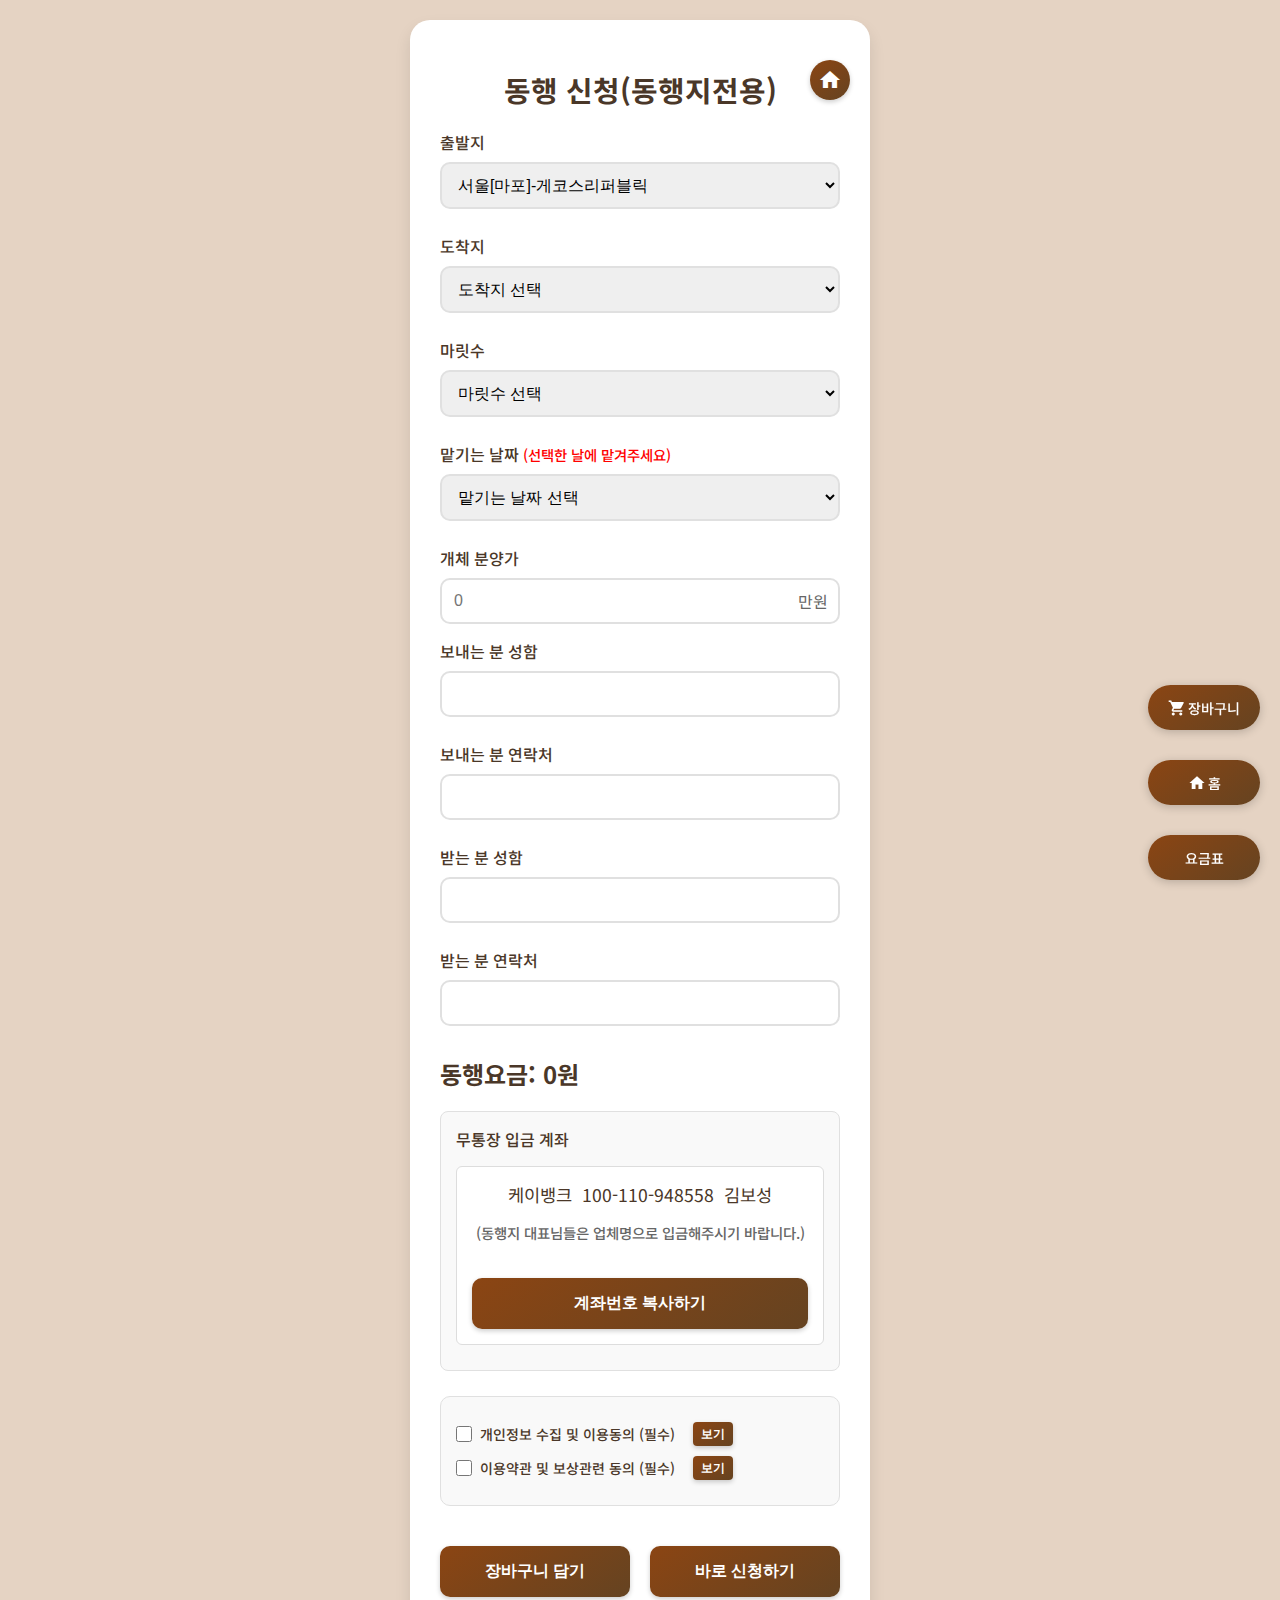
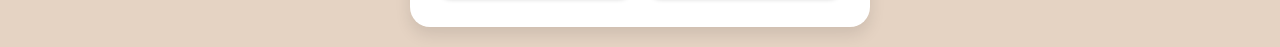
==== commit 0e7ff32b: "Update partner.html" ====
--- a/partner.html
+++ b/partner.html
@@ -1193,23 +1193,11 @@
             function checkJejuArrivalDate(date) {
                 const day = date.getDay();
                 
-                // 이번 주 마지막 날짜 계산 (현재 기준 이번 주 토요일까지)
-                const today = new Date();
-                const dayOfWeek = today.getDay(); // 0: 일요일, 6: 토요일
-                const daysUntilEndOfWeek = 6 - dayOfWeek; // 이번 주 토요일까지 남은 일수
-                const endOfThisWeek = new Date(today);
-                endOfThisWeek.setDate(today.getDate() + daysUntilEndOfWeek);
-                
-                // 이번 주까지는 모든 상점이 금요일에만 맡길 수 있음
-                if (date <= endOfThisWeek) {
-                    return (day === 5 && isSecondOrFourthWeek(date)); // 금요일만 허용
+                // 그룹에 따라 목요일 또는 금요일에 맡길 수 있음
+                if (isGroup1Shop()) {
+                    return (day === 4 && isSecondOrFourthWeek(date)); // 목요일(1그룹)
                 } else {
-                    // 다음 주부터는 그룹에 따라 목요일 또는 금요일에 맡길 수 있음
-                    if (isGroup1Shop()) {
-                        return (day === 4 && isSecondOrFourthWeek(date)); // 목요일(1그룹)
-                    } else {
-                        return (day === 5 && isSecondOrFourthWeek(date)); // 금요일(2그룹)
-                    }
+                    return (day === 5 && isSecondOrFourthWeek(date)); // 금요일(2그룹)
                 }
             }
 
@@ -1247,28 +1235,11 @@
                 }
                 // 기타 모든 지역의 경우
                 else {
-                    // 이번 주 마지막 날짜 계산 (현재 기준 이번 주 토요일까지)
-                    const today = new Date();
-                    const dayOfWeek = today.getDay(); // 0: 일요일, 6: 토요일
-                    const daysUntilEndOfWeek = 6 - dayOfWeek; // 이번 주 토요일까지 남은 일수
-                    const endOfThisWeek = new Date(today);
-                    endOfThisWeek.setDate(today.getDate() + daysUntilEndOfWeek);
-                    
-                    // 이번 주까지는 모든 상점이 금요일에만 맡길 수 있음 (진주는 예외)
-                    if (date <= endOfThisWeek) {
-                        // 진주 출발일 경우 이번 주 금요일은 제외
-                        if (option1.value === "UL-JJMD-01") {
-                            shouldAdd = false; // 진주 출발은 이번 주 금요일 선택 불가
-                        } else {
-                            shouldAdd = (day === 5); // 금요일만 허용
-                        }
+                    // 그룹에 따라 목요일 또는 금요일에 맡길 수 있음
+                    if (isGroup1Shop()) {
+                        shouldAdd = (day === 4); // 목요일(1그룹)
                     } else {
-                        // 다음 주부터는 그룹에 따라 목요일 또는 금요일에 맡길 수 있음
-                        if (isGroup1Shop()) {
-                            shouldAdd = (day === 4); // 목요일(1그룹)
-                        } else {
-                            shouldAdd = (day === 5); // 금요일(2그룹)
-                        }
+                        shouldAdd = (day === 5); // 금요일(2그룹)
                     }
                 }
 
@@ -2173,7 +2144,6 @@
                 "BS-BSJG-01", // 나뭇잎마을 부산점
                 "MT-IS-01", // 크레방
                 "MT-DYG-01", // 노랑너랑도마뱀
-                "MT-EP-01", // 더부쉬
                 "MT-MP-01", // 게코스리퍼블릭 마포
                 "MT-GN-01", // 게코스리퍼블릭 강남
                 "MT-SBG-01", // 렙타일인컬러
@@ -2187,6 +2157,7 @@
                 "MT-GCG-01", // 크레인
                 "GW-CC-01", // 춘천-핌프렙타일
                 "UL-JJMD-01" // 진주-크레가치
+                "BS-YS-01" // 경남-양산
             ];
             
             // 디버깅용 로그
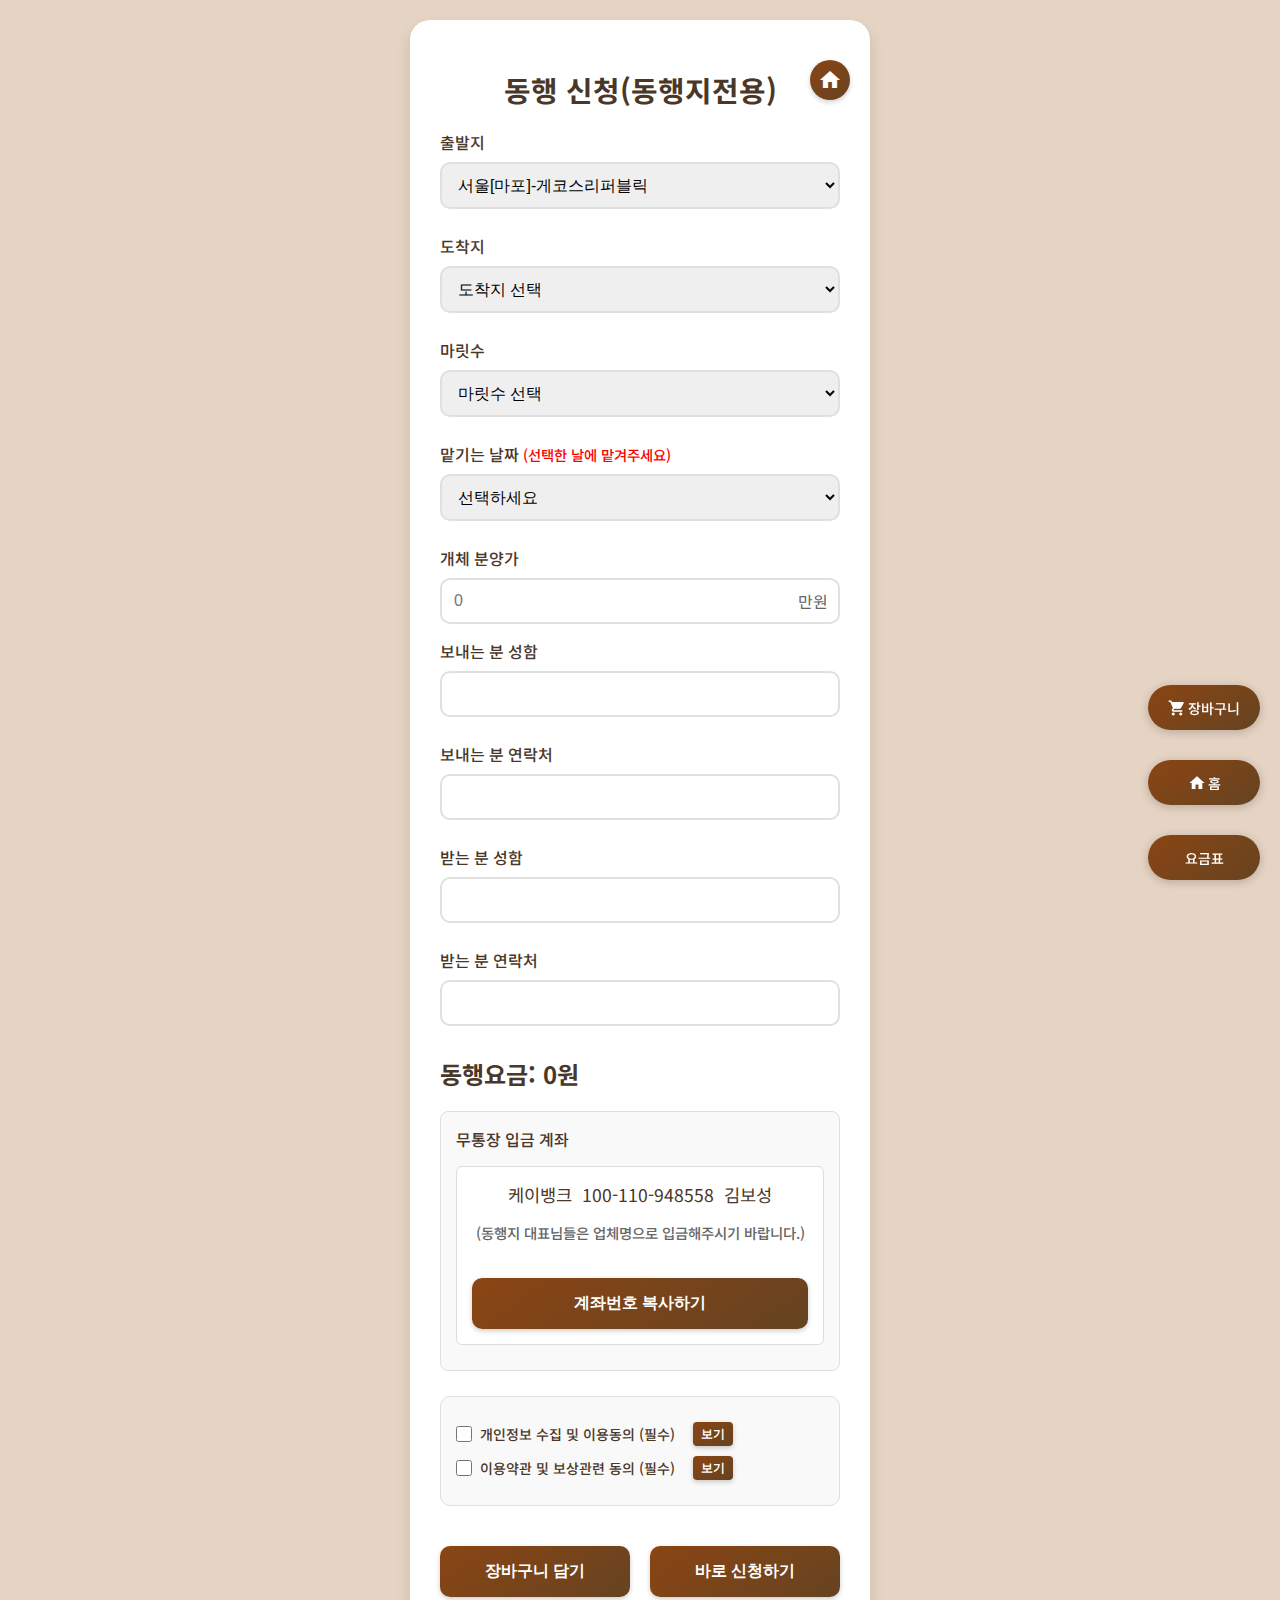
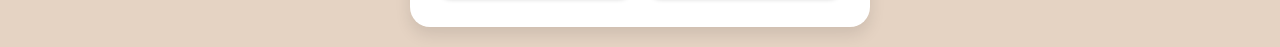
==== commit 5d56e742: "Update partner.html" ====
--- a/partner.html
+++ b/partner.html
@@ -2156,7 +2156,7 @@
                 "MT-BC-01", // 저스트팜
                 "MT-GCG-01", // 크레인
                 "GW-CC-01", // 춘천-핌프렙타일
-                "UL-JJMD-01" // 진주-크레가치
+                "UL-JJMD-01", // 진주-크레가치
                 "BS-YS-01" // 경남-양산
             ];
             
